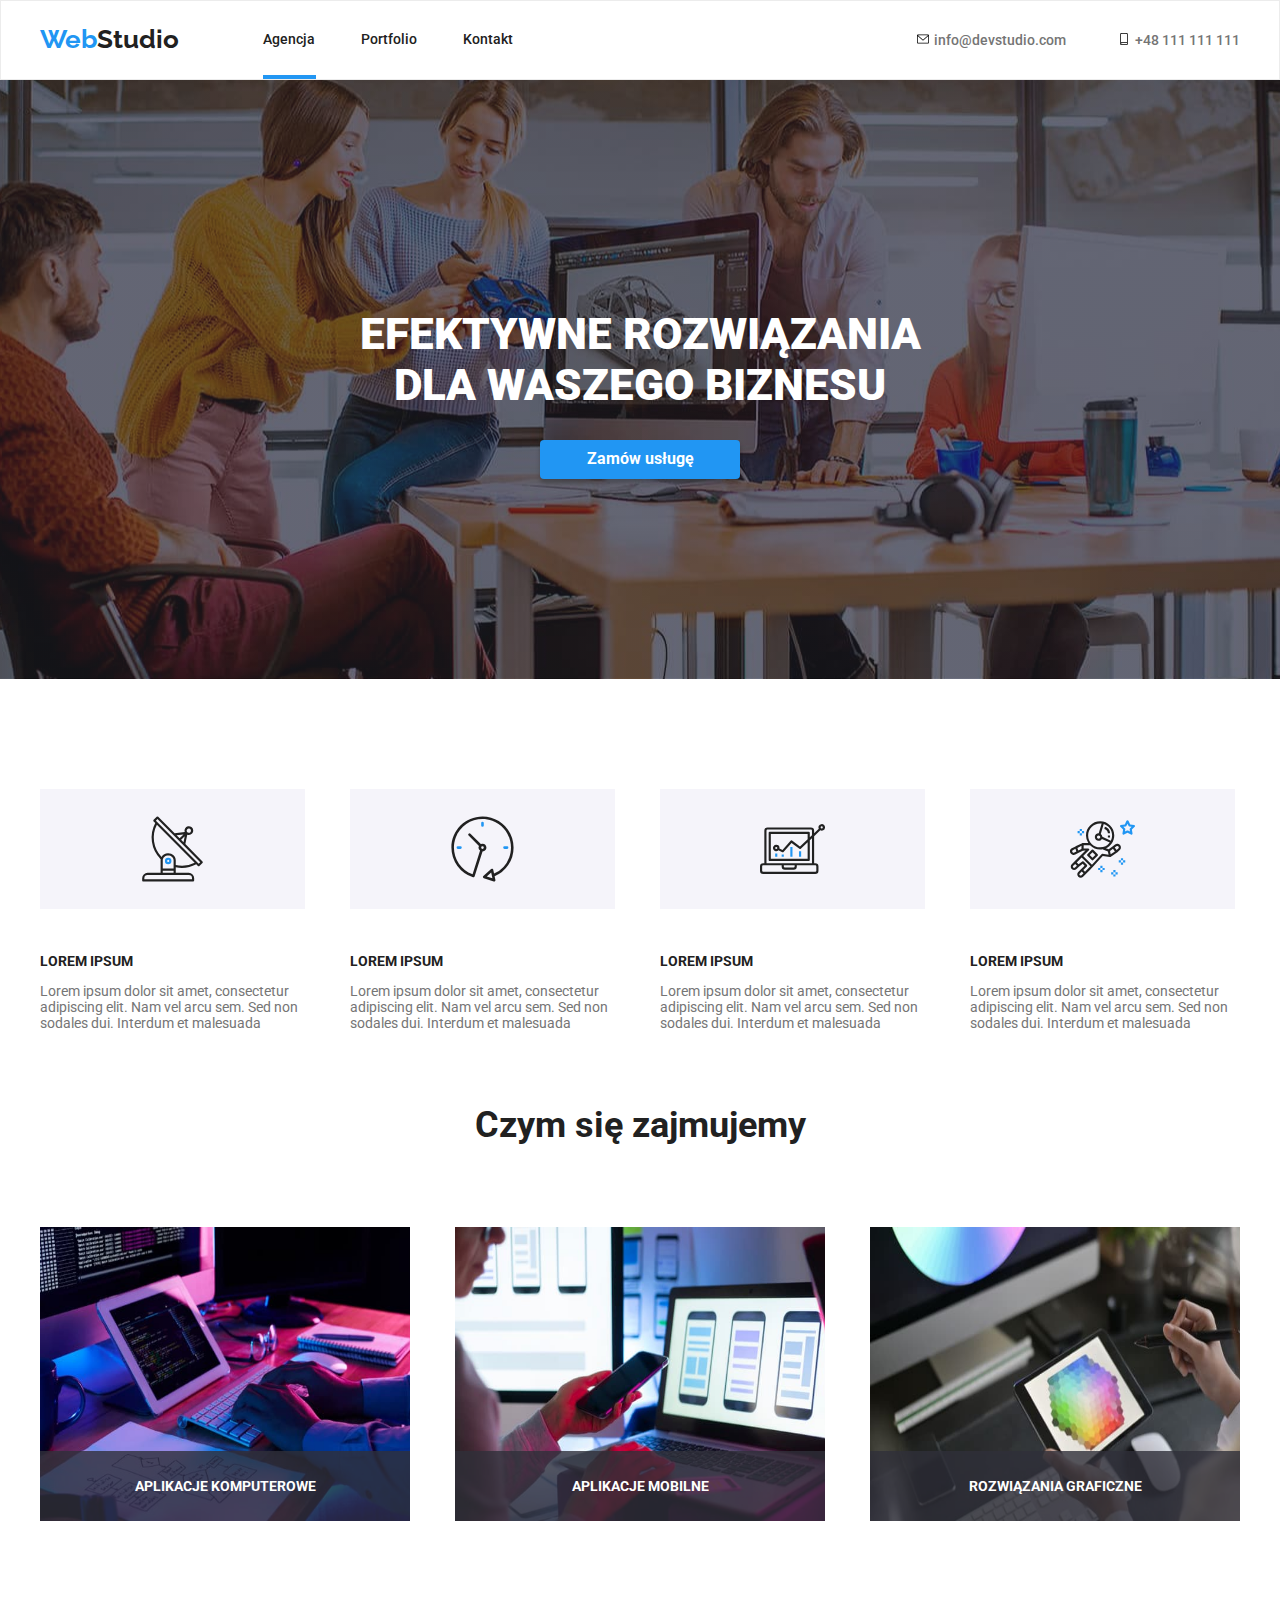
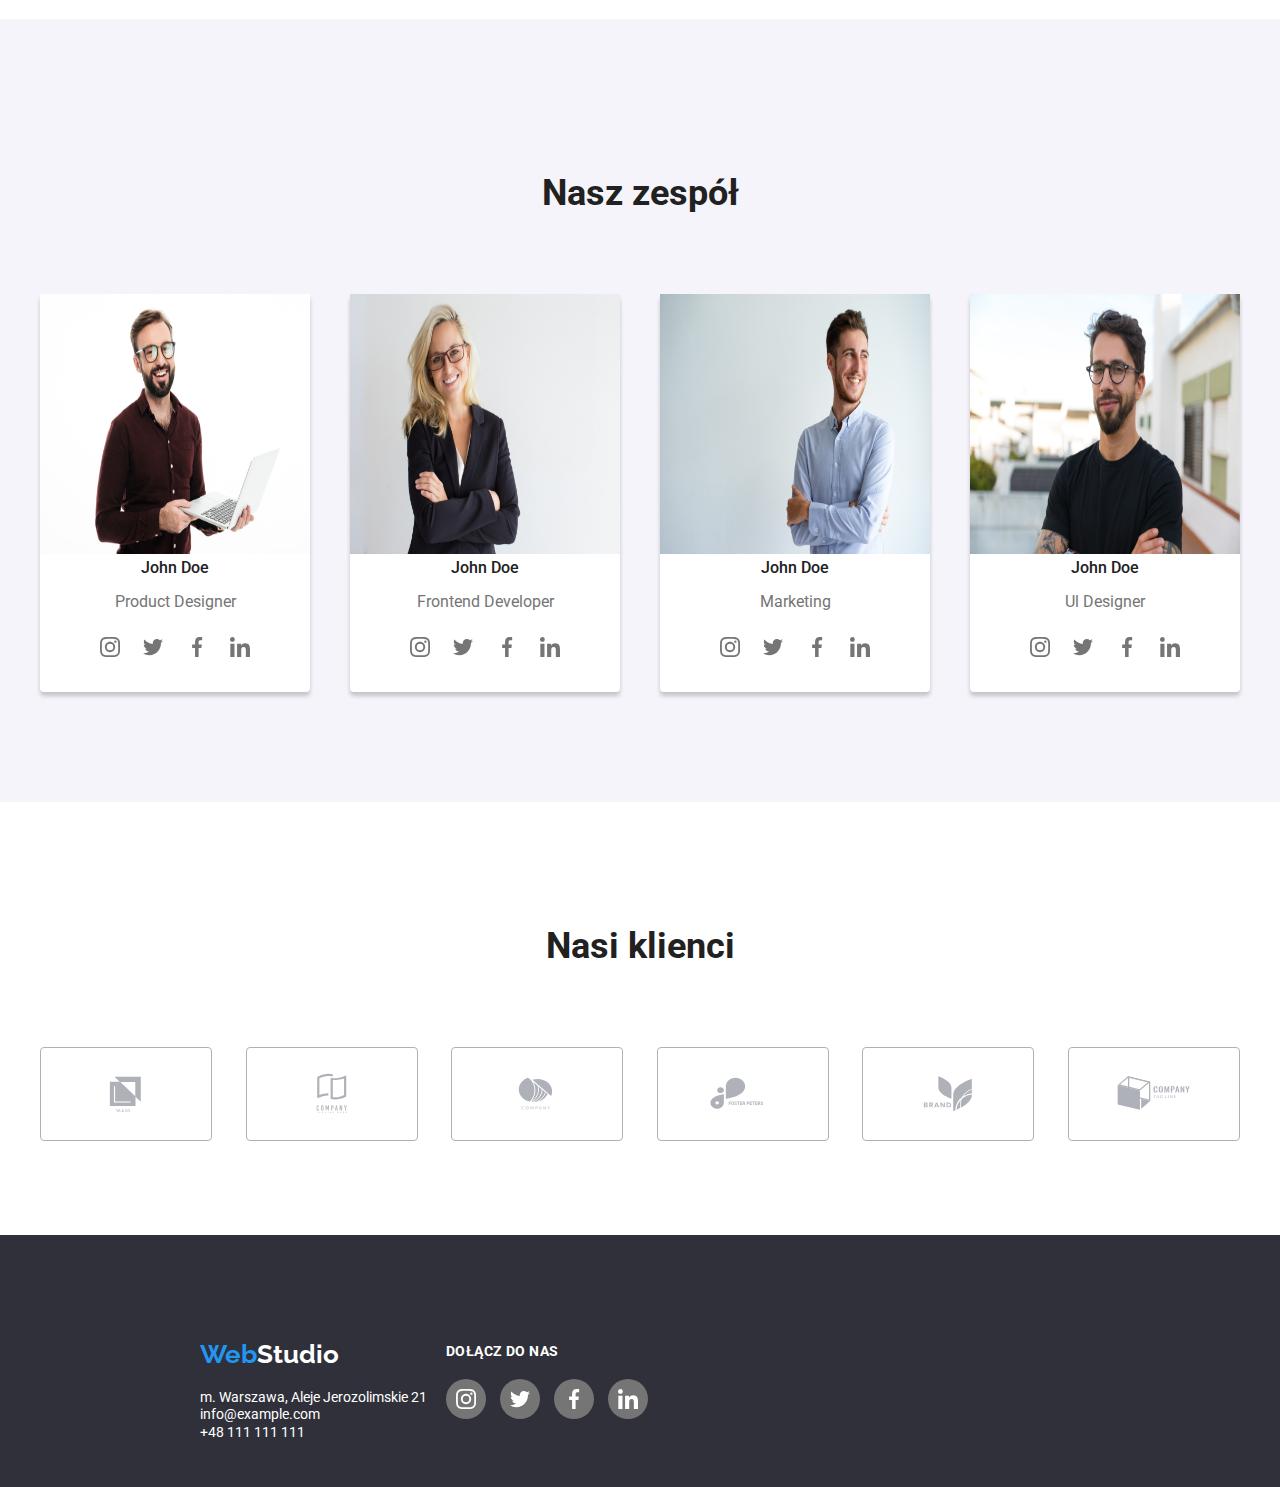
==== index.html @ 857ccab1 "add files" ====
<!DOCTYPE html>
<html lang="pl">
    <head>
        <meta charset="UTF-8" />
        <meta http-equiv="X-UA-Compatible" content="IE=edge" />
        <meta name="viewport" content="width=device-width, initial-scale=1.0" />
        <title>WebStudio</title>
        <link rel="preconnect" href="https://fonts.googleapis.com" />
        <link rel="preconnect" href="https://fonts.gstatic.com" crossorigin />
        <link
            href="https://fonts.googleapis.com/css2?family=Raleway:wght@700&family=Roboto:wght@400;500;700;900&display=swap"
            rel="stylesheet"
        />
        <link rel="stylesheet" href="./css/norm.css" />
        <link rel="stylesheet" href="./css/styles.css" />
    </head>
    <body>
        <header class="bottom-line">
            <div class="flex-container container">
                <a class="logo-dark" href="#"
                    ><span class="logo-part">Web</span>Studio</a
                >
                <nav>
                    <ul class="flex-nav">
                        <li>
                            <a class="link" href="#">Agencja</a>
                            <div class="underline"></div>
                        </li>
                        <li>
                            <a class="link" href="./portfolio.html"
                                >Portfolio</a
                            >
                        </li>
                        <li><a class="link" href="#">Kontakt</a></li>
                    </ul>
                </nav>

                <div class="flex-adress">
                    <a class="link link-color" href="mailto:info@devstudio.com"
                        ><svg
                            class="icons-link"
                            xmlns="http://www.w3.org/2000/svg"
                            width="16"
                            height="12"
                        >
                            <use href="./images/icons.svg#icon-envelope"></use>
                        </svg>
                        info@devstudio.com
                    </a>

                    <a class="link link-color" href="callto:+48111111111">
                        <svg
                            class="icons-link"
                            xmlns="http://www.w3.org/2000/svg"
                            width="16"
                            height="12"
                        >
                            <use
                                href="./images/icons.svg#icon-smartphone"
                            ></use>
                        </svg>
                        +48 111 111 111</a
                    >
                </div>
            </div>
        </header>
        <main>
            <section class="background">
                <div class="container-black">
                    <h1 class="text-content">
                        EFEKTYWNE ROZWIĄZANIA <br />
                        DLA WASZEGO BIZNESU
                    </h1>
                    <button class="order-service" type="button" data-modal-open>
                        Zamów usługę
                    </button>
                </div>
            </section>
            <section>
                <div class="container">
                    <ul class="card-set">
                        <li class="item">
                            <svg
                                class="icons-color"
                                xmlns="http://www.w3.org/2000/svg"
                                width="65"
                                height="120"
                            >
                                <use
                                    href="./images/icons.svg#icon-antenna-1"
                                ></use>
                            </svg>
                            <h4 class="title-style">LOREM IPSUM</h4>
                            <p class="text-style">
                                Lorem ipsum dolor sit amet, consectetur
                                adipiscing elit. Nam vel arcu sem. Sed non
                                sodales dui. Interdum et malesuada
                            </p>
                        </li>

                        <li class="item">
                            <svg
                                class="icons-color"
                                xmlns="http://www.w3.org/2000/svg"
                                width="65"
                                height="120"
                            >
                                <use
                                    href="./images/icons.svg#icon-clock-1"
                                ></use>
                            </svg>
                            <h4 class="title-style">LOREM IPSUM</h4>
                            <p class="text-style">
                                Lorem ipsum dolor sit amet, consectetur
                                adipiscing elit. Nam vel arcu sem. Sed non
                                sodales dui. Interdum et malesuada
                            </p>
                        </li>

                        <li class="item">
                            <svg
                                class="icons-color"
                                xmlns="http://www.w3.org/2000/svg"
                                width="65"
                                height="120"
                            >
                                <use
                                    href="./images/icons.svg#icon-diagram-1"
                                ></use>
                            </svg>
                            <h4 class="title-style">LOREM IPSUM</h4>
                            <p class="text-style">
                                Lorem ipsum dolor sit amet, consectetur
                                adipiscing elit. Nam vel arcu sem. Sed non
                                sodales dui. Interdum et malesuada
                            </p>
                        </li>

                        <li class="item">
                            <svg
                                class="icons-color"
                                xmlns="http://www.w3.org/2000/svg"
                                width="65"
                                height="120"
                            >
                                <use
                                    href="./images/icons.svg#icon-astronaut-1"
                                ></use>
                            </svg>
                            <h4 class="title-style">LOREM IPSUM</h4>
                            <p class="text-style">
                                Lorem ipsum dolor sit amet, consectetur
                                adipiscing elit. Nam vel arcu sem. Sed non
                                sodales dui. Interdum et malesuada
                            </p>
                        </li>
                    </ul>

                    <h2 class="specialty">Czym się zajmujemy</h2>

                    <ul class="specialty-pics">
                        <li class="picture">
                            <img
                                src="./images/photo1.jpg"
                                alt="Męskie dłonie piszące na klawiaturze"
                                width="370"
                                height="294"
                            />

                            <p class="label">APLIKACJE KOMPUTEROWE</p>
                        </li>
                        <li>
                            <div class="picture">
                                <img
                                    src="./images/photo2.jpg"
                                    alt="Kobieta z telefonem komórkowym w dłoni, siedząca przy komputerze"
                                    width="370"
                                    height="294"
                                />
                                <p class="label">APLIKACJE MOBILNE</p>
                            </div>
                        </li>

                        <li>
                            <div class="picture">
                                <img
                                    src="./images/photo3.jpg"
                                    alt="Tablet z paletą barw trzymany w dłoniach"
                                    width="370"
                                    height="294"
                                />
                                <p class="label">ROZWIĄZANIA GRAFICZNE</p>
                            </div>
                        </li>
                    </ul>
                </div>
            </section>
            <section class="grey">
                <h2 class="specialty">Nasz zespół</h2>
                <div class="container">
                    <ul class="card-set">
                        <li class="item frame">
                            <img
                                src="./images/person1.jpg"
                                alt="Brunet z brodą w okulrach, w bordowej koszuli i laptopem w rękach"
                                width="270"
                                height="260"
                            />

                            <h4 class="name">John Doe</h4>
                            <p class="position">Product Designer</p>
                            <div>
                                <ul class="flex-team">
                                    <li class="social-logos">
                                        <svg
                                            class="logos-design"
                                            xmlns="http://www.w3.org/2000/svg"
                                            viewBox="0 0 50 100"
                                        >
                                            <use
                                                href="./images/icons.svg#icon-insta"
                                            ></use>
                                        </svg>
                                    </li>
                                    <li>
                                        <svg
                                            class="logos-design"
                                            xmlns="http://www.w3.org/2000/svg"
                                            viewBox="0 0 50 100"
                                        >
                                            <use
                                                href="./images/icons.svg#icon-twitt"
                                            ></use>
                                        </svg>
                                    </li>
                                    <li>
                                        <svg
                                            class="logos-design"
                                            xmlns="http://www.w3.org/2000/svg"
                                            viewBox="0 0 50 100"
                                        >
                                            <use
                                                href="./images/icons.svg#icon-face"
                                            ></use>
                                        </svg>
                                    </li>
                                    <li>
                                        <svg
                                            class="logos-design"
                                            xmlns="http://www.w3.org/2000/svg"
                                            viewBox="0 0 50 100"
                                        >
                                            <use
                                                href="./images/icons.svg#icon-linkedin"
                                            ></use>
                                        </svg>
                                    </li>
                                </ul>
                            </div>
                        </li>

                        <li class="item frame">
                            <img
                                src="./images/person2.jpg"
                                alt="Uśmiechnięta blondynka w okularach, w czarnej marynarce"
                                width="270"
                                height="260"
                            />

                            <h4 class="name">John Doe</h4>
                            <p class="position">Frontend Developer</p>
                            <div>
                                <ul class="flex-team">
                                    <li class="social-logos">
                                        <svg
                                            class="logos-design"
                                            xmlns="http://www.w3.org/2000/svg"
                                            viewBox="0 0 50 100"
                                        >
                                            <use
                                                href="./images/icons.svg#icon-insta"
                                            ></use>
                                        </svg>
                                    </li>
                                    <li>
                                        <svg
                                            class="logos-design"
                                            xmlns="http://www.w3.org/2000/svg"
                                            viewBox="0 0 50 100"
                                        >
                                            <use
                                                href="./images/icons.svg#icon-twitt"
                                            ></use>
                                        </svg>
                                    </li>
                                    <li>
                                        <svg
                                            class="logos-design"
                                            xmlns="http://www.w3.org/2000/svg"
                                            viewBox="0 0 50 100"
                                        >
                                            <use
                                                href="./images/icons.svg#icon-face"
                                            ></use>
                                        </svg>
                                    </li>
                                    <li>
                                        <svg
                                            class="logos-design"
                                            xmlns="http://www.w3.org/2000/svg"
                                            viewBox="0 0 50 100"
                                        >
                                            <use
                                                href="./images/icons.svg#icon-linkedin"
                                            ></use>
                                        </svg>
                                    </li>
                                </ul>
                            </div>
                        </li>

                        <li class="item frame">
                            <img
                                src="./images/person3.jpg"
                                alt="Uśmiechnięty mężczyzna w błękitnej koszuli"
                                width="270"
                                height="260"
                            />

                            <h4 class="name">John Doe</h4>
                            <p class="position">Marketing</p>
                            <div>
                                <ul class="flex-team">
                                    <li class="social-logos">
                                        <svg
                                            class="logos-design"
                                            xmlns="http://www.w3.org/2000/svg"
                                            viewBox="0 0 50 100"
                                        >
                                            <use
                                                href="./images/icons.svg#icon-insta"
                                            ></use>
                                        </svg>
                                    </li>
                                    <li>
                                        <svg
                                            class="logos-design"
                                            xmlns="http://www.w3.org/2000/svg"
                                            viewBox="0 0 50 100"
                                        >
                                            <use
                                                href="./images/icons.svg#icon-twitt"
                                            ></use>
                                        </svg>
                                    </li>
                                    <li>
                                        <svg
                                            class="logos-design"
                                            xmlns="http://www.w3.org/2000/svg"
                                            viewBox="0 0 50 100"
                                        >
                                            <use
                                                href="./images/icons.svg#icon-face"
                                            ></use>
                                        </svg>
                                    </li>
                                    <li>
                                        <svg
                                            class="logos-design"
                                            xmlns="http://www.w3.org/2000/svg"
                                            viewBox="0 0 50 100"
                                        >
                                            <use
                                                href="./images/icons.svg#icon-linkedin"
                                            ></use>
                                        </svg>
                                    </li>
                                </ul>
                            </div>
                        </li>

                        <li class="item frame">
                            <img
                                src="./images/person4.jpg"
                                alt="Brunet w okularach z brodą, ubrany w czarny podkoszulek"
                                width="270"
                                height="260"
                            />

                            <h4 class="name">John Doe</h4>
                            <p class="position">Ul Designer</p>
                            <div>
                                <ul class="flex-team">
                                    <li class="social-logos">
                                        <svg
                                            class="logos-design"
                                            xmlns="http://www.w3.org/2000/svg"
                                            viewBox="0 0 50 100"
                                        >
                                            <use
                                                href="./images/icons.svg#icon-insta"
                                            ></use>
                                        </svg>
                                    </li>
                                    <li>
                                        <svg
                                            class="logos-design"
                                            xmlns="http://www.w3.org/2000/svg"
                                            viewBox="0 0 50 100"
                                        >
                                            <use
                                                href="./images/icons.svg#icon-twitt"
                                            ></use>
                                        </svg>
                                    </li>
                                    <li>
                                        <svg
                                            class="logos-design"
                                            xmlns="http://www.w3.org/2000/svg"
                                            viewBox="0 0 50 100"
                                        >
                                            <use
                                                href="./images/icons.svg#icon-face"
                                            ></use>
                                        </svg>
                                    </li>
                                    <li>
                                        <svg
                                            class="logos-design"
                                            xmlns="http://www.w3.org/2000/svg"
                                            viewBox="0 0 50 100"
                                        >
                                            <use
                                                href="./images/icons.svg#icon-linkedin"
                                            ></use>
                                        </svg>
                                    </li>
                                </ul>
                            </div>
                        </li>
                    </ul>
                </div>
            </section>
            <section>
                <h2 class="clients-text">Nasi klienci</h2>
                <ul class="icons-flex">
                    <li class="clients-border">
                        <a href="#" class="clients-link" target="blank"></a>
                        <svg
                            class="icons-design"
                            xmlns="http://www.w3.org/2000/svg"
                            width="106px"
                            height="46px"
                        >
                            <use href="./images/icons.svg#icon-Logo"></use>
                        </svg>
                    </li>
                    <li class="clients-border">
                        <a href="#" class="clients-link" target="blank"></a>
                        <svg
                            class="icons-design"
                            xmlns="http://www.w3.org/2000/svg"
                            width="106px"
                            height="46px"
                        >
                            <use href="./images/icons.svg#icon-Logo2"></use>
                        </svg>
                    </li>
                    <li class="clients-border">
                        <a href="#" class="clients-link" target="blank"></a>
                        <svg
                            class="icons-design"
                            xmlns="http://www.w3.org/2000/svg"
                            width="106px"
                            height="46px"
                        >
                            <use href="./images/icons.svg#icon-Logo3"></use>
                        </svg>
                    </li>
                    <li class="clients-border">
                        <a href="#" class="clients-link" target="blank"></a>
                        <svg
                            class="icons-design"
                            xmlns="http://www.w3.org/2000/svg"
                            width="106px"
                            height="46px"
                        >
                            <use href="./images/icons.svg#icon-Logo4"></use>
                        </svg>
                    </li>
                    <li class="clients-border">
                        <a href="#" class="clients-link" target="blank"></a>
                        <svg
                            class="icons-design"
                            xmlns="http://www.w3.org/2000/svg"
                            width="106px"
                            height="46px"
                        >
                            <use href="./images/icons.svg#icon-Logo5"></use>
                        </svg>
                    </li>
                    <li class="clients-border">
                        <a href="#" class="clients-link" target="blank"></a>
                        <svg
                            class="icons-design"
                            xmlns="http://www.w3.org/2000/svg"
                            width="106px"
                            height="46px"
                        >
                            <use href="./images/icons.svg#icon-Logo6"></use>
                        </svg>
                    </li>
                </ul>
            </section>
        </main>
        <footer>
            <div class="background-bottom footer-container">
                <div>
                    <a class="logo-light" href="#"
                        ><span class="logo-part">Web</span>Studio</a
                    >

                    <div class="address-style">
                        m. Warszawa, Aleje Jerozolimskie 21
                    </div>

                    <a class="link-footer" href="mailto:info@example.com"
                        >info@example.com</a
                    ><br />
                    <span
                        ><a class="link-footer" href="callto:+48111111111"
                            >+48 111 111 111</a
                        ></span
                    >
                </div>

                <div>
                    <h4 class="title-footer">DOŁĄCZ DO NAS</h4>
                    <ul class="ul-footer">
                        <li class="list-footer">
                            <a
                                href="https://www.instagram.com"
                                target="_blank"
                            ></a>
                            <svg
                                class="icon-social-footer"
                                viewBox="0 0 50 100"
                            >
                                <use href="./images/icons.svg#icon-insta"></use>
                            </svg>
                        </li>
                        <li class="list-footer">
                            <a
                                href="https://www.twitter.com"
                                target="_blank"
                            ></a>
                            <svg
                                class="icon-social-footer"
                                viewBox="0 0 50 100"
                            >
                                <use href="./images/icons.svg#icon-twitt"></use>
                            </svg>
                        </li>
                        <li class="list-footer">
                            <a
                                href="https://www.facebook.com"
                                target="_blank"
                            ></a>
                            <svg
                                class="icon-social-footer"
                                viewBox="0 0 50 100"
                            >
                                <use href="./images/icons.svg#icon-face"></use>
                            </svg>
                        </li>
                        <li class="list-footer">
                            <a
                                href="https://www.linkedin.com"
                                target="_blank"
                            ></a>
                            <svg
                                class="icon-social-footer"
                                viewBox="0 0 50 100"
                            >
                                <use
                                    href="./images/icons.svg#icon-linkedin"
                                ></use>
                            </svg>
                        </li>
                    </ul>
                </div>
            </div>
        </footer>
        <div class="backdrop is-hidden" data-modal>
            <div class="modal">
                <button type="button" class="close-btn" data-modal-close>
                    X
                </button>
            </div>
        </div>
        <script src="./js/modal.js"></script>
    </body>
</html>
---- css/norm.css ----
/*! normalize.css v8.0.1 | MIT License | github.com/necolas/normalize.css */

/* Document
   ========================================================================== */

/**
 * 1. Correct the line height in all browsers.
 * 2. Prevent adjustments of font size after orientation changes in iOS.
 */

html {
    line-height: 1.15; /* 1 */
    -webkit-text-size-adjust: 100%; /* 2 */
}

/* Sections
   ========================================================================== */

/**
 * Remove the margin in all browsers.
 */

body {
    margin: 0;
}

/**
 * Render the `main` element consistently in IE.
 */

main {
    display: block;
}

/**
 * Correct the font size and margin on `h1` elements within `section` and
 * `article` contexts in Chrome, Firefox, and Safari.
 */

h1 {
    font-size: 2em;
    margin: 0.67em 0;
}

/* Grouping content
   ========================================================================== */

/**
 * 1. Add the correct box sizing in Firefox.
 * 2. Show the overflow in Edge and IE.
 */

hr {
    box-sizing: content-box; /* 1 */
    height: 0; /* 1 */
    overflow: visible; /* 2 */
}

/**
 * 1. Correct the inheritance and scaling of font size in all browsers.
 * 2. Correct the odd `em` font sizing in all browsers.
 */

pre {
    font-family: monospace, monospace; /* 1 */
    font-size: 1em; /* 2 */
}

/* Text-level semantics
   ========================================================================== */

/**
 * Remove the gray background on active links in IE 10.
 */

a {
    background-color: transparent;
}

/**
 * 1. Remove the bottom border in Chrome 57-
 * 2. Add the correct text decoration in Chrome, Edge, IE, Opera, and Safari.
 */

abbr[title] {
    border-bottom: none; /* 1 */
    text-decoration: underline; /* 2 */
    text-decoration: underline dotted; /* 2 */
}

/**
 * Add the correct font weight in Chrome, Edge, and Safari.
 */

b,
strong {
    font-weight: bolder;
}

/**
 * 1. Correct the inheritance and scaling of font size in all browsers.
 * 2. Correct the odd `em` font sizing in all browsers.
 */

code,
kbd,
samp {
    font-family: monospace, monospace; /* 1 */
    font-size: 1em; /* 2 */
}

/**
 * Add the correct font size in all browsers.
 */

small {
    font-size: 80%;
}

/**
 * Prevent `sub` and `sup` elements from affecting the line height in
 * all browsers.
 */

sub,
sup {
    font-size: 75%;
    line-height: 0;
    position: relative;
    vertical-align: baseline;
}

sub {
    bottom: -0.25em;
}

sup {
    top: -0.5em;
}

/* Embedded content
   ========================================================================== */

/**
 * Remove the border on images inside links in IE 10.
 */

img {
    border-style: none;
}

/* Forms
   ========================================================================== */

/**
 * 1. Change the font styles in all browsers.
 * 2. Remove the margin in Firefox and Safari.
 */

button,
input,
optgroup,
select,
textarea {
    font-family: inherit; /* 1 */
    font-size: 100%; /* 1 */
    line-height: 1.15; /* 1 */
    margin: 0; /* 2 */
}

/**
 * Show the overflow in IE.
 * 1. Show the overflow in Edge.
 */

button,
input {
    /* 1 */
    overflow: visible;
}

/**
 * Remove the inheritance of text transform in Edge, Firefox, and IE.
 * 1. Remove the inheritance of text transform in Firefox.
 */

button,
select {
    /* 1 */
    text-transform: none;
}

/**
 * Correct the inability to style clickable types in iOS and Safari.
 */

button,
[type="button"],
[type="reset"],
[type="submit"] {
    -webkit-appearance: button;
}

/**
 * Remove the inner border and padding in Firefox.
 */

button::-moz-focus-inner,
[type="button"]::-moz-focus-inner,
[type="reset"]::-moz-focus-inner,
[type="submit"]::-moz-focus-inner {
    border-style: none;
    padding: 0;
}

/**
 * Restore the focus styles unset by the previous rule.
 */

button:-moz-focusring,
[type="button"]:-moz-focusring,
[type="reset"]:-moz-focusring,
[type="submit"]:-moz-focusring {
    outline: 1px dotted ButtonText;
}

/**
 * Correct the padding in Firefox.
 */

fieldset {
    padding: 0.35em 0.75em 0.625em;
}

/**
 * 1. Correct the text wrapping in Edge and IE.
 * 2. Correct the color inheritance from `fieldset` elements in IE.
 * 3. Remove the padding so developers are not caught out when they zero out
 *    `fieldset` elements in all browsers.
 */

legend {
    box-sizing: border-box; /* 1 */
    color: inherit; /* 2 */
    display: table; /* 1 */
    max-width: 100%; /* 1 */
    padding: 0; /* 3 */
    white-space: normal; /* 1 */
}

/**
 * Add the correct vertical alignment in Chrome, Firefox, and Opera.
 */

progress {
    vertical-align: baseline;
}

/**
 * Remove the default vertical scrollbar in IE 10+.
 */

textarea {
    overflow: auto;
}

/**
 * 1. Add the correct box sizing in IE 10.
 * 2. Remove the padding in IE 10.
 */

[type="checkbox"],
[type="radio"] {
    box-sizing: border-box; /* 1 */
    padding: 0; /* 2 */
}

/**
 * Correct the cursor style of increment and decrement buttons in Chrome.
 */

[type="number"]::-webkit-inner-spin-button,
[type="number"]::-webkit-outer-spin-button {
    height: auto;
}

/**
 * 1. Correct the odd appearance in Chrome and Safari.
 * 2. Correct the outline style in Safari.
 */

[type="search"] {
    -webkit-appearance: textfield; /* 1 */
    outline-offset: -2px; /* 2 */
}

/**
 * Remove the inner padding in Chrome and Safari on macOS.
 */

[type="search"]::-webkit-search-decoration {
    -webkit-appearance: none;
}

/**
 * 1. Correct the inability to style clickable types in iOS and Safari.
 * 2. Change font properties to `inherit` in Safari.
 */

::-webkit-file-upload-button {
    -webkit-appearance: button; /* 1 */
    font: inherit; /* 2 */
}

/* Interactive
   ========================================================================== */

/*
 * Add the correct display in Edge, IE 10+, and Firefox.
 */

details {
    display: block;
}

/*
 * Add the correct display in all browsers.
 */

summary {
    display: list-item;
}

/* Misc
   ========================================================================== */

/**
 * Add the correct display in IE 10+.
 */

template {
    display: none;
}

/**
 * Add the correct display in IE 10.
 */

[hidden] {
    display: none;
}
---- css/styles.css ----
:root {
    --brand-color: #2196f3;
    --snow: white;
    --almost-black: #212121;
    --mouse: #757575;
    --almost-white: #f5f4fa;
    --dark-grey: #2f303a;
    --light: #ececec;
    --black: #000000;
    --icons-grey: #afb1b8;
}
body {
    font-family: "Roboto", sans-serif;
    color: var(--almost-black);
    margin: 0 auto;
}
ul {
    list-style-type: none;
    padding: 0;
}
h4 {
    margin: 0 auto;
}

section {
    padding-block: 94px;
}

.logo-dark {
    font-family: raleway;
    color: var(--almost-black);
    text-decoration: none;
    font-size: 26px;
    font-weight: 700;
    line-height: 1, 2;
    letter-spacing: 3%;
    vertical-align: top;
    text-align: left;
}
.logo-light {
    font-family: raleway;
    color: var(--snow);
    text-decoration: none;
    font-size: 26px;
    font-weight: 700;
    line-height: 1, 2;
    letter-spacing: 3%;
    vertical-align: top;
    text-align: left;
    padding-left: 200px;
}
.logo-part {
    color: var(--brand-color);
}
.link {
    color: var(--almost-black);
    text-decoration: none;
    font-size: 14px;
    font-weight: 500;
    line-height: 1, 2;
    letter-spacing: 2%;
    vertical-align: top;
    text-align: left;
}
.link:hover,
.link:focus,
.link:active {
    color: var(--brand-color);
    transition-duration: 250ms;
    transition-timing-function: cubic-bezier(0.4, 0, 0.2, 1);
}
.background {
    background-color: var(--dark-grey);
    padding: 200px 252px 200px 252px;
    background-image: linear-gradient(
            rgba(47, 48, 58, 0.4),
            rgba(47, 48, 58, 0.4)
        ),
        url(../images/office.jpg);
    background-position: center;
    background-repeat: no-repeat;
}
.background-bottom {
    background-color: var(--dark-grey);
    margin: 0 auto;
    height: 192px;
    padding-top: 60px;
}
.container-black {
    margin: 0 auto;
    display: flex;
    flex-direction: column;
    justify-content: center;
    align-items: center;
}
.text-content {
    color: var(--snow);
    font-size: 44px;
    font-weight: 900;
    line-height: 1, 4;
    letter-spacing: 6%;
    vertical-align: top;
    text-align: center;
}
.order-service {
    background-color: var(--brand-color);
    border: var(--brand-color);
    border-radius: 4px;
    box-shadow: 0px 4px 4px rgba(0, 0, 0, 0.25);
    color: var(--snow);
    cursor: pointer;
    width: 200px;
    font-size: 16px;
    font-weight: 700;
    line-height: 1, 9;
    letter-spacing: 6%;
    vertical-align: top;
    text-align: center;
    padding: 10px 41px 10px 42px;
}
.title-style {
    font-size: 14px;
    font-weight: 700px;
    line-height: 1, 1;
    letter-spacing: 3%;
    vertical-align: top;
    text-align: left;
    margin-top: 40px;
}
.text-style {
    color: var(--mouse);
    font-size: 14px;
    line-height: 1, 7;
    letter-spacing: 3%;
    vertical-align: top;
    text-align: left;
}
.specialty {
    font-size: 36px;
    font-weight: 700;
    line-height: 1, 2;
    letter-spacing: 3%;
    vertical-align: top;
    text-align: center;
    padding-bottom: 50px;
    margin-top: 60px;
}
.clients-text {
    font-size: 36px;
    font-weight: 700;
    line-height: 1, 2;
    letter-spacing: 3%;
    vertical-align: top;
    text-align: center;
    padding-bottom: 50px;
}
.grey {
    background-color: var(--almost-white);
    margin: 0 auto;
}
.name {
    font-size: 16px;
    font-weight: 500;
    line-height: 1, 2;
    letter-spacing: 3%;
    vertical-align: top;
    text-align: center;
}
.position {
    color: var(--mouse);
    font-size: 16px;
    line-height: 1, 2;
    letter-spacing: 3%;
    vertical-align: top;
    text-align: center;
}
.address-style {
    color: var(--snow);
    text-decoration: none;
    font-size: 14px;
    line-height: 1, 7;
    letter-spacing: 3%;
    vertical-align: top;
    text-align: left;
    padding-top: 20px;
    width: 246px;
    padding-left: 200px;
}
.link-footer {
    color: var(--snow);
    text-decoration: none;
    font-size: 14px;
    line-height: 1, 7;
    letter-spacing: 3%;
    vertical-align: top;
    text-align: left;
    padding-left: 200px;
}
.link-footer:hover,
.link-footer:focus,
.link-footer:active {
    color: var(--brand-color);
    transition-duration: 250ms;
    transition-timing-function: cubic-bezier(0.4, 0, 0.2, 1);
}

.button-design {
    border: var(--almost-white);
    cursor: pointer;
    width: 114px;
    height: 38px;
    text-decoration: none;
    font-weight: 500;
    font-size: 16px;
    line-height: 1, 6;
    letter-spacing: 3%;
    vertical-align: top;
    text-align: center;
    border-radius: 4px;
}
.button-design:hover,
.button-design:focus,
.button-design:active {
    color: var(--snow);
    background-color: var(--brand-color);
    box-shadow: 1px 2px 2px 1px rgba(0, 0, 0, 0.12);
    transition-duration: 250ms;
    transition-timing-function: cubic-bezier(0.4, 0, 0.2, 1);
}
.shadows:hover {
    cursor: pointer;
    border-radius: 4px;
    box-shadow: 1px 4px 6px 0px rgba(0, 0, 0, 16%);
    transition-duration: 250ms;
    transition-timing-function: cubic-bezier(0.4, 0, 0.2, 1);
}
.project-name {
    font-size: 18px;
    font-weight: 700;
    line-height: 2;
    letter-spacing: 6%;
    vertical-align: top;
    text-align: left;
}
.project-type {
    color: var(--mouse);
    font-size: 16px;
    line-height: 1, 9;
    letter-spacing: 3%;
    vertical-align: top;
    text-align: left;
}
.flex-container {
    display: flex;
    justify-content: space-between;
    align-items: center;
    height: 78px;
}
.footer-container {
    display: flex;
    justify-content: flex-start;
    align-items: center;
}
.icons-color {
    background-color: var(--almost-white);
    padding-inline: 100px;
}
.icons-design {
    fill: var(--icons-grey);
}
.icons-design:hover {
    fill: var(--brand-color);
    transition-duration: 250ms;
    transition-timing-function: cubic-bezier(0.4, 0, 0.2, 1);
}
a:hover,
a:focus {
    fill: var(--brand-color);
    transition-duration: 250ms;
    transition-timing-function: cubic-bezier(0.4, 0, 0.2, 1);
}

.clients-border {
    list-style: none;
    border: 1px solid var(--icons-grey);
    border-radius: 4px;
    cursor: pointer;
    width: 170px;
    height: 92px;
    display: flex;
    justify-content: center;
    align-items: center;
}
.clients-border:hover {
    list-style: none;
    border: 1px solid var(--brand-color);
    border-radius: 4px;
    transition-duration: 250ms;
    transition-timing-function: cubic-bezier(0.4, 0, 0.2, 1);
}
.icons-flex {
    display: flex;
    justify-content: space-between;
    align-items: center;
    width: 1200px;
    margin: 0 auto;
}
.bottom-line {
    border: var(--light) solid 1px;
}
.flex-nav {
    display: flex;
    align-items: center;
    justify-content: space-between;
    gap: 46px;
    max-width: 245px;
    margin-left: 47px;
    margin-right: 371px;
}
.flex-adress {
    display: flex;
    align-items: center;
    justify-content: space-between;
    gap: 50px;
}
.link-color {
    color: var(--mouse);
}
.container {
    width: 1200px;
    margin: 0 auto;
}
.card-set {
    display: flex;
    flex-wrap: nowrap;
    justify-content: space-between;
}
.item {
    background-color: var(--snow);
    justify-content: space-between;
    width: 270px;
}

.specialty-pics {
    display: flex;
    justify-content: space-between;
    flex-wrap: nowrap;
    padding: 0;
}
.specialty-pics:last-child {
    margin: unset;
}

.frame {
    border-radius: 4px;
    box-shadow: 0px 4px 4px rgba(0, 0, 0, 0.2);
    padding: 0;
}
.menu {
    display: flex;
    justify-content: center;
    gap: 8px;
}
.button-item {
    justify-content: space-between;
}
.menu-set {
    display: flex;
    justify-content: space-between;
    align-items: center;
    flex-wrap: wrap;
    gap: 30px;
}
.bottom-frame {
    padding-left: 24px;
    border: 1px solid var(--light);
    border-top: none;
}

.flex-team {
    display: flex;
    justify-content: space-between;
    align-items: center;
    margin-inline: 50px;
}
.social-logos {
    color: var(--icons-grey);
    fill: currentColor;
}
.logos-design {
    fill: var(--mouse);
    width: 40px;
    height: 40px;
    margin-bottom: 20px;
}
.logos-design:hover {
    border-radius: 50%;
    cursor: pointer;
    background: var(--brand-color);
    fill: var(--snow);
    transition-duration: 250ms;
    transition-timing-function: cubic-bezier(0.4, 0, 0.2, 1);
}
.title-footer {
    font-weight: 700;
    font-size: 14px;
    line-height: 16px;
    letter-spacing: 0.03em;
    color: var(--snow);
}
.ul-footer {
    margin-top: 20px;
    display: flex;
    align-items: center;
    justify-content: flex-start;
}
.list-footer {
    margin-right: 10px;
    width: 44px;
    height: 44px;
}
.icon-social-footer {
    background: var(--mouse);
    border-radius: 50%;
    fill: var(--snow);
    width: 40px;
    height: 40px;
}
.icon-social-footer:hover {
    background: var(--brand-color);
    border-radius: 50%;
    cursor: pointer;
    fill: var(--snow);
    transition-duration: 250ms;
    transition-timing-function: cubic-bezier(0.4, 0, 0.2, 1);
}
.underline {
    position: relative;
    top: 17px;
    border-radius: 2px;
    background: var(--brand-color);
}
.underline::after {
    content: "";
    position: absolute;
    left: 0;
    top: 9px;
    width: 53px;
    height: 4px;
    display: block;
    background-color: var(--brand-color);
}
.box {
    position: relative;
    margin: 0 auto;
    overflow: hidden;
}
.overlay {
    position: absolute;
    top: 0;
    left: 0;
    width: 100%;
    height: 100%;
    background-color: var(--brand-color);
    transform: translateY(100%);
    transition-duration: 250ms;
    transition-timing-function: cubic-bezier(0.4, 0, 0.2, 1);
}
.box:hover .overlay {
    transform: translateY(0);
}
.overlay p {
    color: var(--snow);
    padding: 49px 45px 49px 24px;
    margin: 0 auto;
    font-size: 18px;
    line-height: 133%;
    text-align: left;
    vertical-align: top;
    letter-spacing: 3%;
}
.picture {
    position: relative;
    overflow: hidden;
    list-style-type: none;
}
.picture > .label {
    position: absolute;
    width: 100%;
    height: 70px;
    bottom: -10px;
    background-color: rgba(47, 48, 58, 80%);
    font-size: 14px;
    font-weight: 700;
    text-align: center;
    color: var(--snow);
    display: flex;
    align-items: center;
    justify-content: center;
}
.backdrop {
    position: fixed;
    display: flex;
    top: 0;
    left: 0;
    width: 100%;
    height: 100%;
    background-color: rgba(0, 0, 0, 0.2);
    cursor: not-allowed;
    visibility: visible;
    opacity: 1;
    transform: scale(1);
    transition-duration: 250ms;
    transition-timing-function: cubic-bezier(0.4, 0, 0.2, 1);
}
.is-hidden {
    opacity: 0;
    visibility: hidden;
    pointer-events: none;
    transform: scale(0);
}
.modal {
    position: relative;
    width: 528px;
    height: 581px;
    background-color: var(--snow);
    box-shadow: 0px 1px 3px rgba(0, 0, 0, 0.12), 0px 1px 1px rgba(0, 0, 0, 0.14),
        0px 2px 1px rgba(0, 0, 0, 0.2);
    border-radius: 4px;
    margin: auto;
    cursor: auto;
}
.close-btn {
    position: absolute;
    cursor: pointer;
    top: 8px;
    right: 8px;
    width: 30px;
    height: 30px;
    border-radius: 50%;
    border: 1px solid rgba(0, 0, 0, 0.1);
    background-color: var(--snow);
}
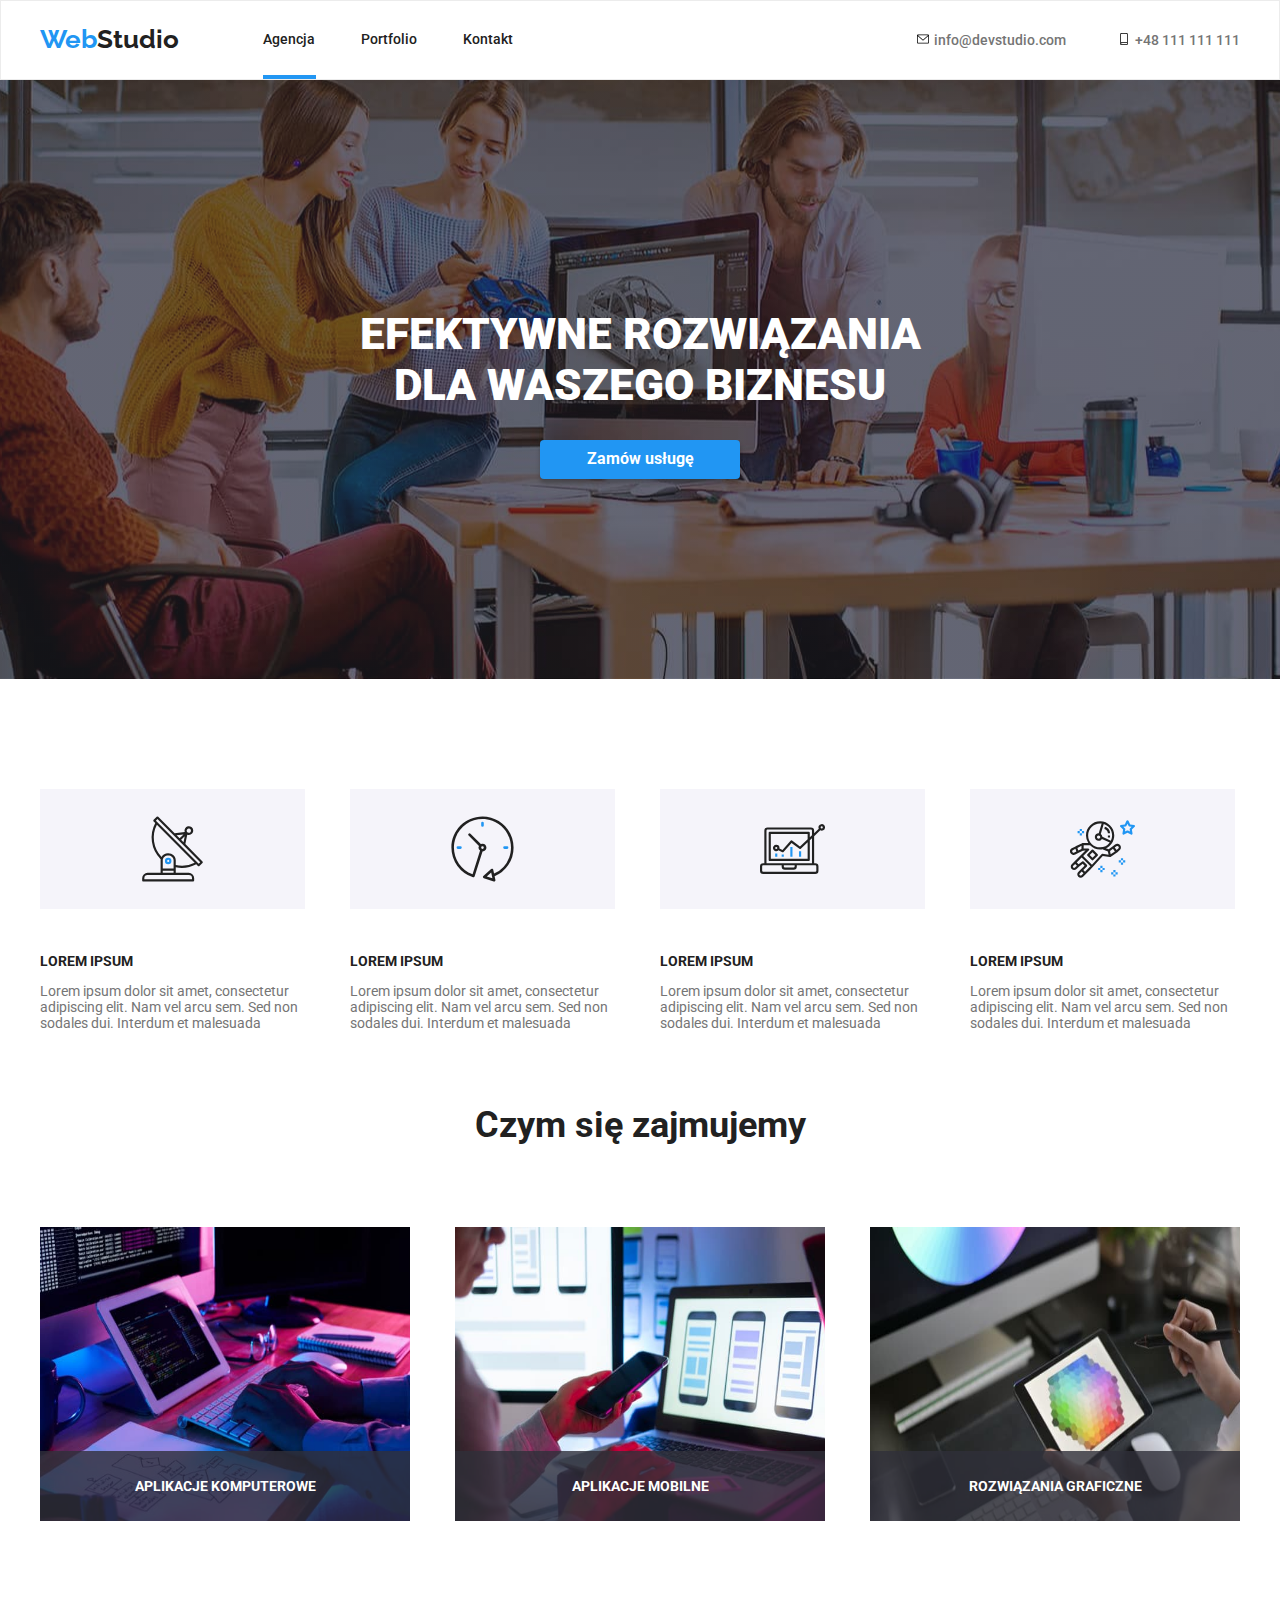
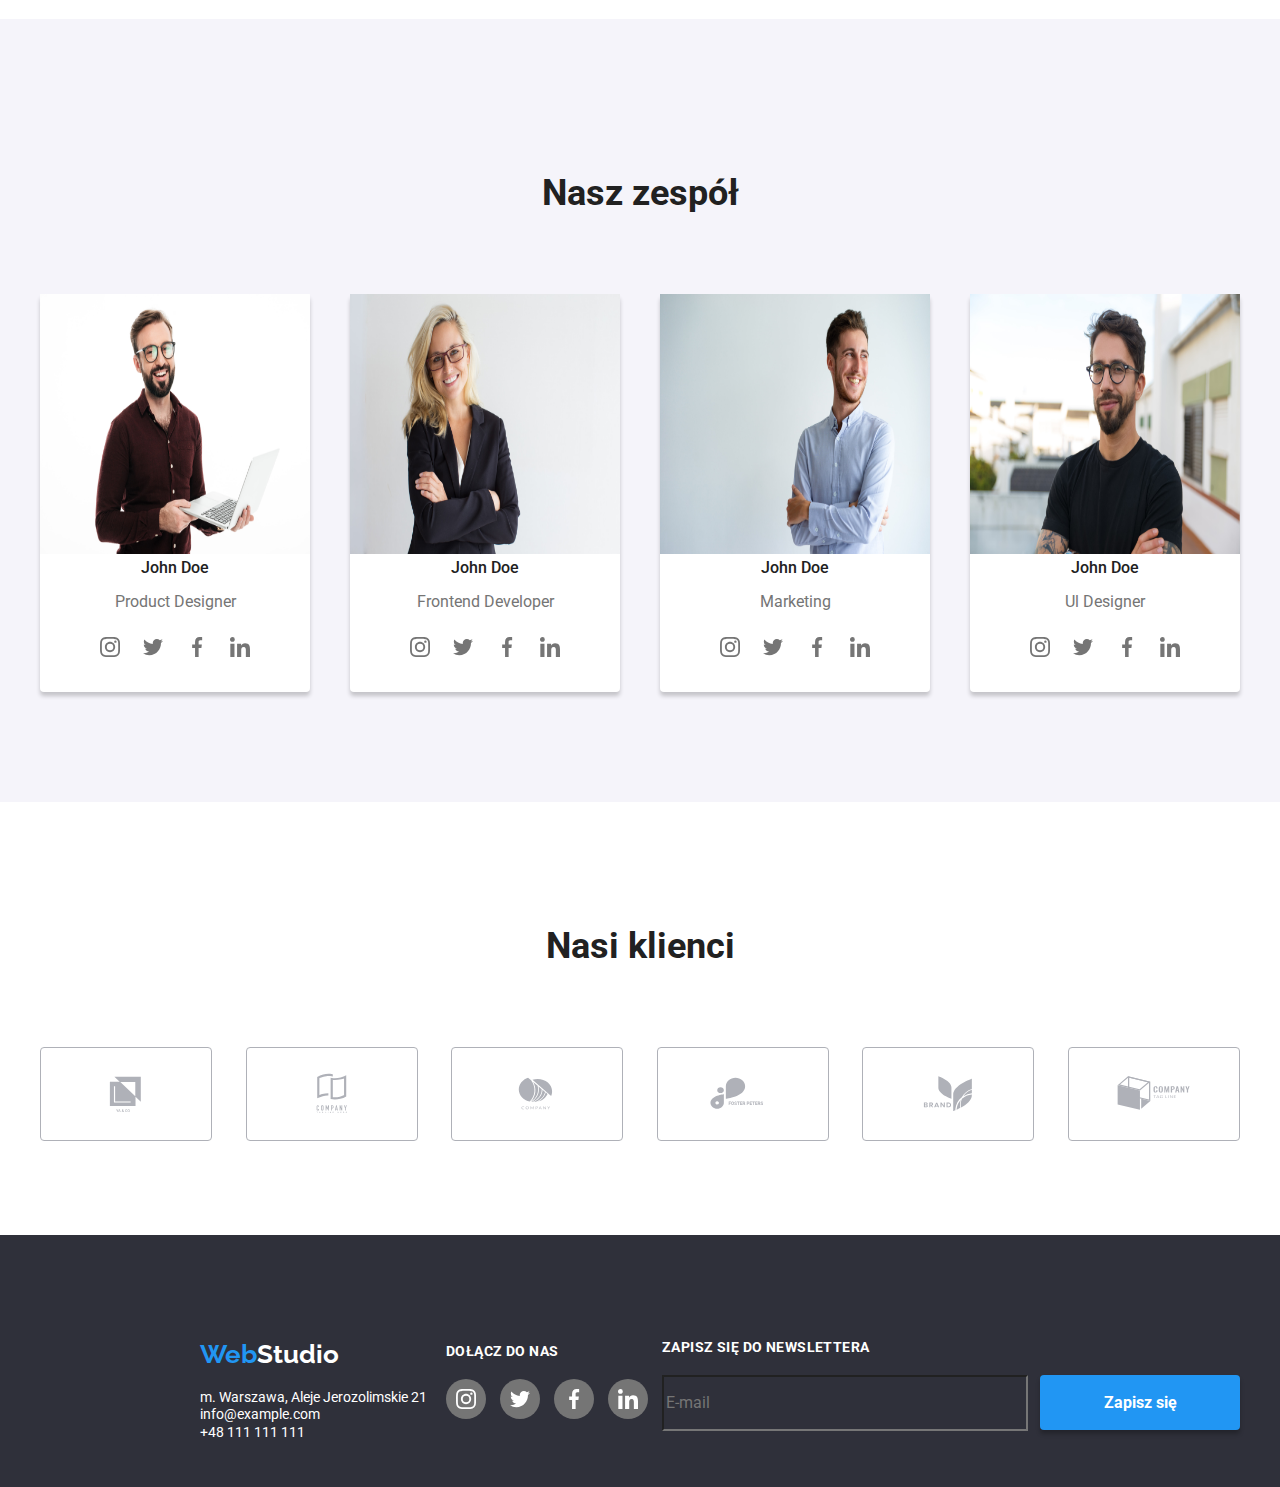
==== commit 7552b31e: "footer part1" ====
--- a/index.html
+++ b/index.html
@@ -514,80 +514,105 @@
             </section>
         </main>
         <footer>
-            <div class="background-bottom footer-container">
-                <div>
-                    <a class="logo-light" href="#"
-                        ><span class="logo-part">Web</span>Studio</a
-                    >
-
-                    <div class="address-style">
-                        m. Warszawa, Aleje Jerozolimskie 21
+            <div class="footer-flex">
+                <div class="background-bottom footer-container">
+                    <div>
+                        <a class="logo-light" href="#"
+                            ><span class="logo-part">Web</span>Studio</a
+                        >
+
+                        <div class="address-style">
+                            m. Warszawa, Aleje Jerozolimskie 21
+                        </div>
+
+                        <a class="link-footer" href="mailto:info@example.com"
+                            >info@example.com</a
+                        ><br />
+                        <span
+                            ><a class="link-footer" href="callto:+48111111111"
+                                >+48 111 111 111</a
+                            ></span
+                        >
                     </div>
 
-                    <a class="link-footer" href="mailto:info@example.com"
-                        >info@example.com</a
-                    ><br />
-                    <span
-                        ><a class="link-footer" href="callto:+48111111111"
-                            >+48 111 111 111</a
-                        ></span
-                    >
-                </div>
-
-                <div>
-                    <h4 class="title-footer">DOŁĄCZ DO NAS</h4>
-                    <ul class="ul-footer">
-                        <li class="list-footer">
-                            <a
-                                href="https://www.instagram.com"
-                                target="_blank"
-                            ></a>
-                            <svg
-                                class="icon-social-footer"
-                                viewBox="0 0 50 100"
-                            >
-                                <use href="./images/icons.svg#icon-insta"></use>
-                            </svg>
-                        </li>
-                        <li class="list-footer">
-                            <a
-                                href="https://www.twitter.com"
-                                target="_blank"
-                            ></a>
-                            <svg
-                                class="icon-social-footer"
-                                viewBox="0 0 50 100"
-                            >
-                                <use href="./images/icons.svg#icon-twitt"></use>
-                            </svg>
-                        </li>
-                        <li class="list-footer">
-                            <a
-                                href="https://www.facebook.com"
-                                target="_blank"
-                            ></a>
-                            <svg
-                                class="icon-social-footer"
-                                viewBox="0 0 50 100"
-                            >
-                                <use href="./images/icons.svg#icon-face"></use>
-                            </svg>
-                        </li>
-                        <li class="list-footer">
-                            <a
-                                href="https://www.linkedin.com"
-                                target="_blank"
-                            ></a>
-                            <svg
-                                class="icon-social-footer"
-                                viewBox="0 0 50 100"
-                            >
-                                <use
-                                    href="./images/icons.svg#icon-linkedin"
-                                ></use>
-                            </svg>
-                        </li>
-                    </ul>
+                    <div>
+                        <h4 class="title-footer">DOŁĄCZ DO NAS</h4>
+                        <ul class="ul-footer">
+                            <li class="list-footer">
+                                <a
+                                    href="https://www.instagram.com"
+                                    target="_blank"
+                                ></a>
+                                <svg
+                                    class="icon-social-footer"
+                                    viewBox="0 0 50 100"
+                                >
+                                    <use
+                                        href="./images/icons.svg#icon-insta"
+                                    ></use>
+                                </svg>
+                            </li>
+                            <li class="list-footer">
+                                <a
+                                    href="https://www.twitter.com"
+                                    target="_blank"
+                                ></a>
+                                <svg
+                                    class="icon-social-footer"
+                                    viewBox="0 0 50 100"
+                                >
+                                    <use
+                                        href="./images/icons.svg#icon-twitt"
+                                    ></use>
+                                </svg>
+                            </li>
+                            <li class="list-footer">
+                                <a
+                                    href="https://www.facebook.com"
+                                    target="_blank"
+                                ></a>
+                                <svg
+                                    class="icon-social-footer"
+                                    viewBox="0 0 50 100"
+                                >
+                                    <use
+                                        href="./images/icons.svg#icon-face"
+                                    ></use>
+                                </svg>
+                            </li>
+                            <li class="list-footer">
+                                <a
+                                    href="https://www.linkedin.com"
+                                    target="_blank"
+                                ></a>
+                                <svg
+                                    class="icon-social-footer"
+                                    viewBox="0 0 50 100"
+                                >
+                                    <use
+                                        href="./images/icons.svg#icon-linkedin"
+                                    ></use>
+                                </svg>
+                            </li>
+                        </ul>
+                    </div>
+                    <div>
+                        <h4 class="title-footer">ZAPISZ SIĘ DO NEWSLETTERA</h4>
+                        <form class="ul-footer">
+                            <label for="user_email"></label>
+                            <input
+                                class="footer-input"
+                                type="email"
+                                name="email"
+                                id="user_email"
+                                placeholder="E-mail"
+                            />
+
+                            <button class="footer-button" type="submit">
+                                Zapisz się
+                            </button>
+                        </form>
+                    </div>
                 </div>
             </div>
         </footer>
--- a/css/styles.css
+++ b/css/styles.css
@@ -81,7 +81,6 @@
     background-repeat: no-repeat;
 }
 .background-bottom {
-    background-color: var(--dark-grey);
     margin: 0 auto;
     height: 192px;
     padding-top: 60px;
@@ -541,3 +540,34 @@
     border: 1px solid rgba(0, 0, 0, 0.1);
     background-color: var(--snow);
 }
+.footer-input {
+    margin-bottom: 12px;
+    margin-right: 12px;
+    width: 358px;
+    height: 50px;
+    color: var(--snow);
+    background-color: var(--dark-grey);
+}
+.footer-button {
+    background-color: var(--brand-color);
+    border: var(--brand-color);
+    border-radius: 4px;
+    box-shadow: 0px 4px 4px rgba(0, 0, 0, 0.25);
+    color: var(--snow);
+    cursor: pointer;
+    width: 200px;
+    height: 55px;
+    font-size: 16px;
+    font-weight: 700;
+    line-height: 1, 9;
+    letter-spacing: 6%;
+    vertical-align: top;
+    text-align: center;
+    margin-bottom: 12px;
+    margin-right: 200px;
+}
+.footer-flex {
+    display: flex;
+    justify-content: space-between;
+    background-color: var(--dark-grey);
+}
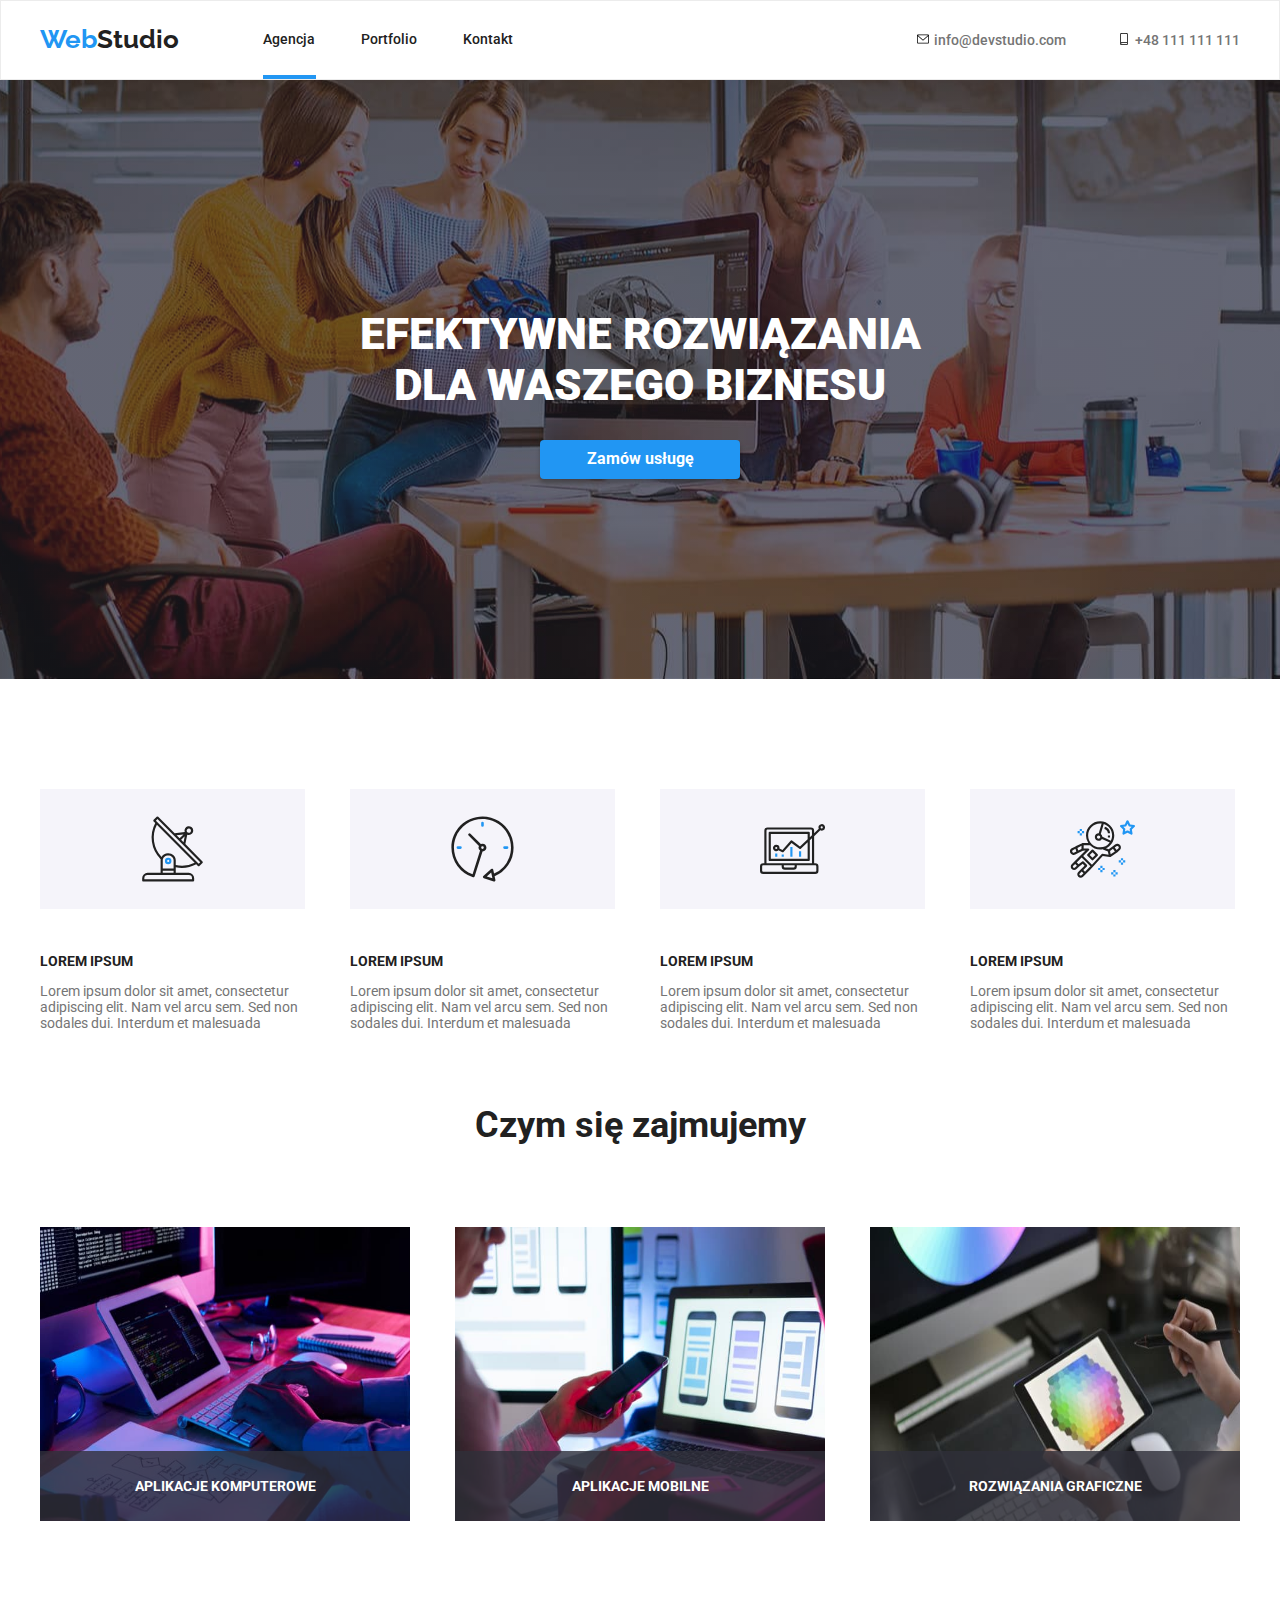
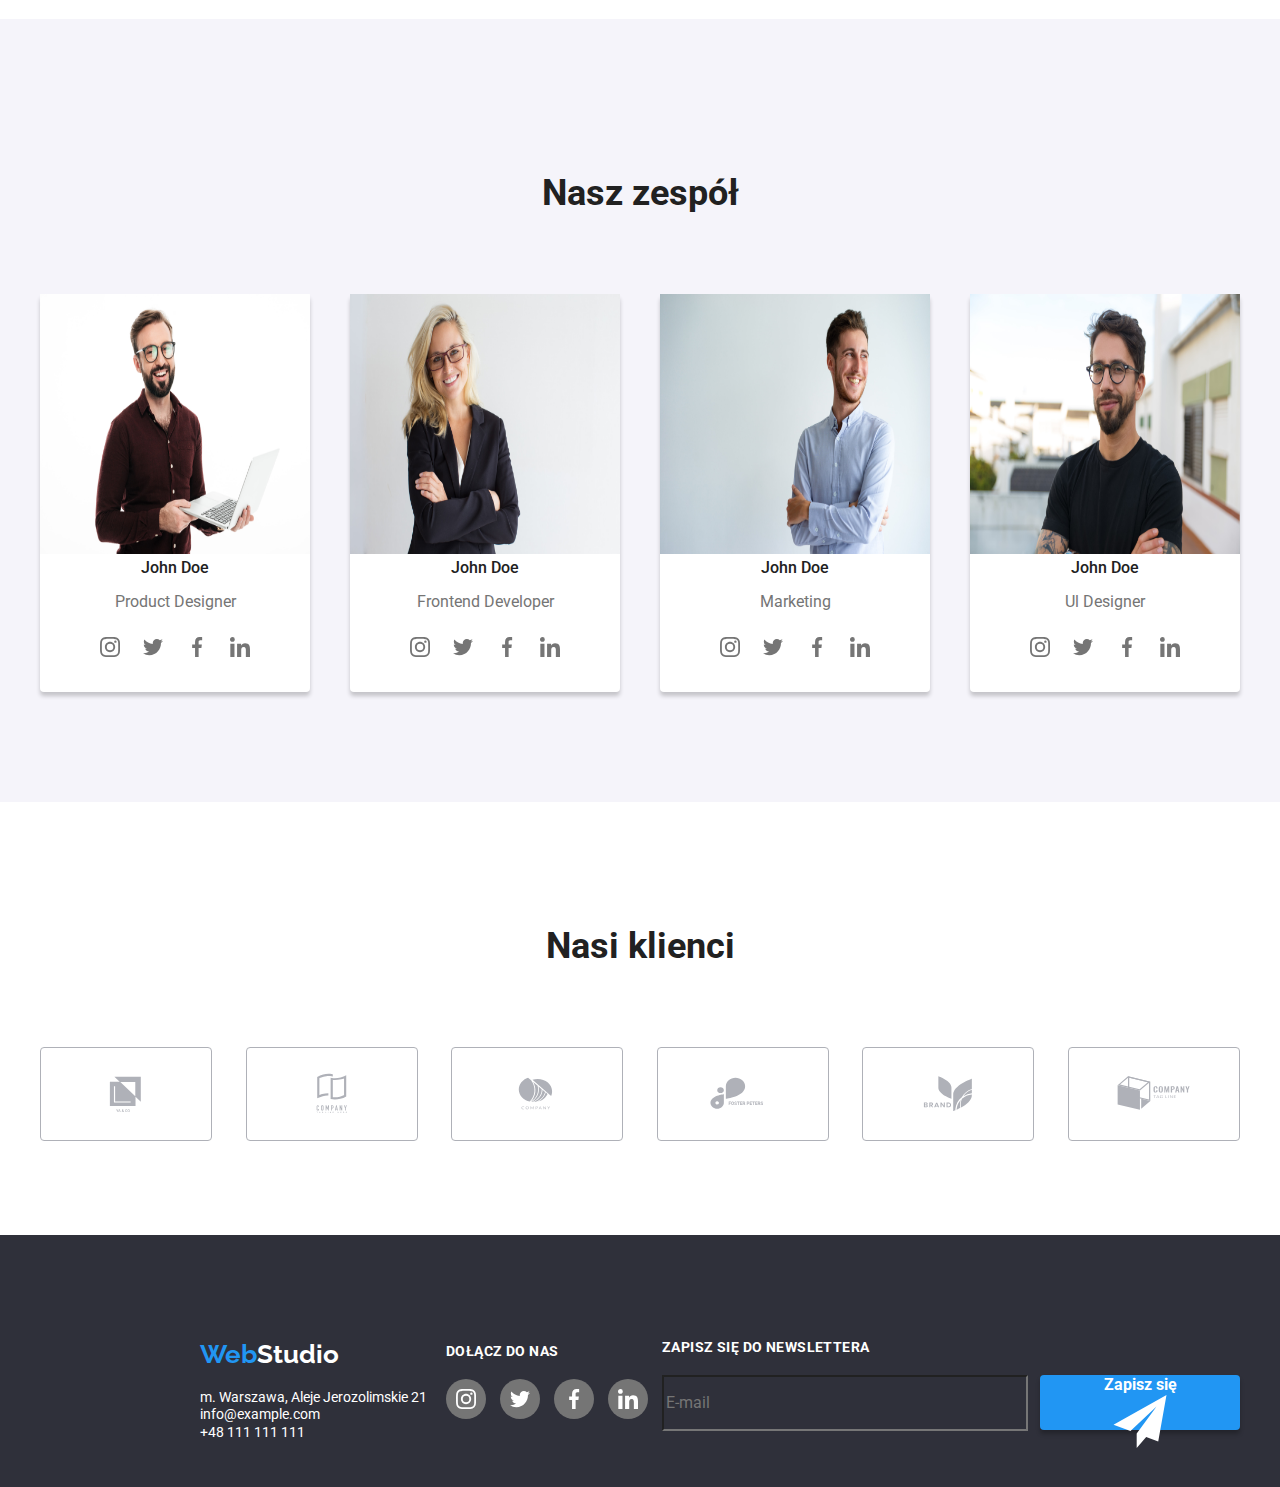
==== commit 91155ff1: "icons" ====
--- a/index.html
+++ b/index.html
@@ -609,7 +609,14 @@
                             />
 
                             <button class="footer-button" type="submit">
-                                Zapisz się
+                                Zapisz się <svg
+                            class=
+                            xmlns="http://www.w3.org/2000/svg"
+                            width="px"               
+                            height="px"
+                        >
+                            <use href="./images/icons.svg#icon-icon-send"></use>
+                        </svg>
                             </button>
                         </form>
                     </div>
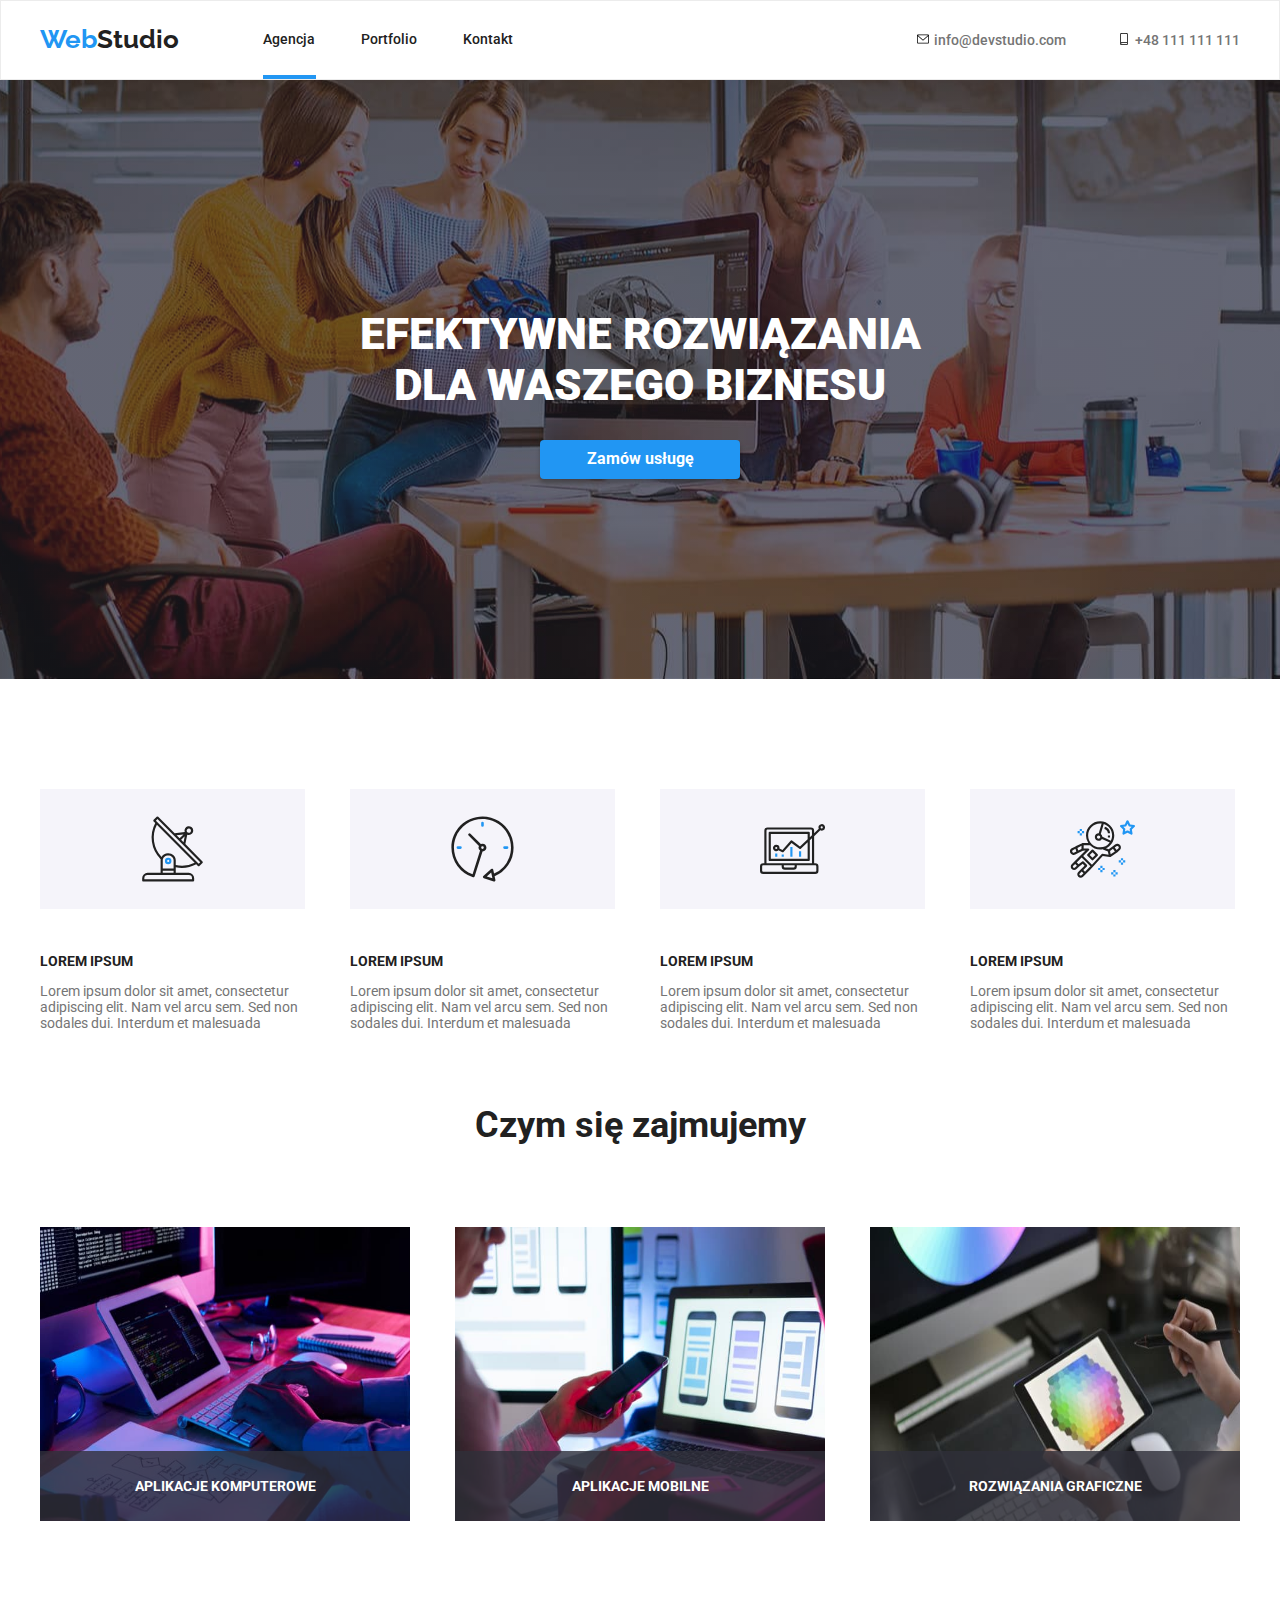
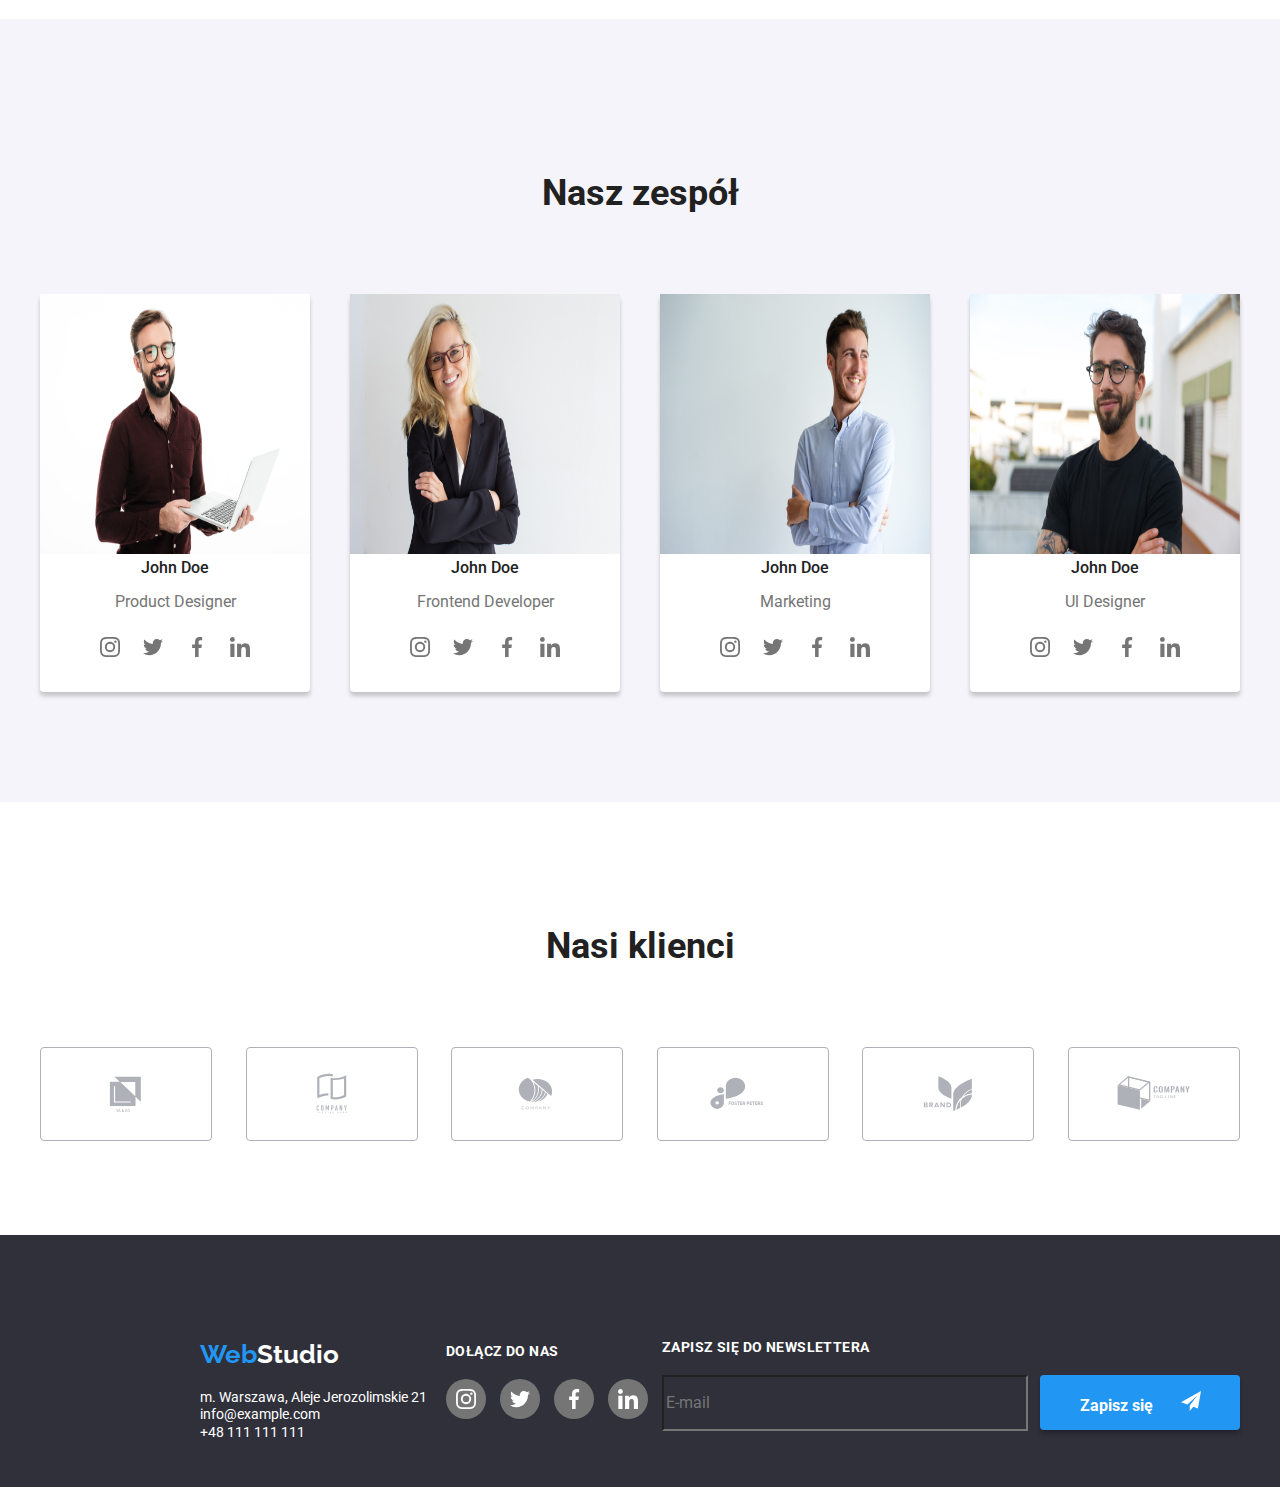
==== commit 0f1150aa: "footer finished" ====
--- a/index.html
+++ b/index.html
@@ -609,14 +609,18 @@
                             />
 
                             <button class="footer-button" type="submit">
-                                Zapisz się <svg
-                            class=
-                            xmlns="http://www.w3.org/2000/svg"
-                            width="px"               
-                            height="px"
-                        >
-                            <use href="./images/icons.svg#icon-icon-send"></use>
-                        </svg>
+                                Zapisz się
+                                <svg
+                                    class="send-icon"
+                                    xmlns="http://www.w3.org/2000/svg"
+                                    width="20px"
+                                    height="20px"
+                                    viewBox="0 0 32 32"
+                                >
+                                    <use
+                                        href="./images/icons.svg#icon-icon-send"
+                                    ></use>
+                                </svg>
                             </button>
                         </form>
                     </div>
--- a/css/styles.css
+++ b/css/styles.css
@@ -554,6 +554,7 @@
     border-radius: 4px;
     box-shadow: 0px 4px 4px rgba(0, 0, 0, 0.25);
     color: var(--snow);
+    text-align: center;
     cursor: pointer;
     width: 200px;
     height: 55px;
@@ -571,3 +572,7 @@
     justify-content: space-between;
     background-color: var(--dark-grey);
 }
+.send-icon {
+    fill: var(--snow);
+    margin-left: 24px;
+}
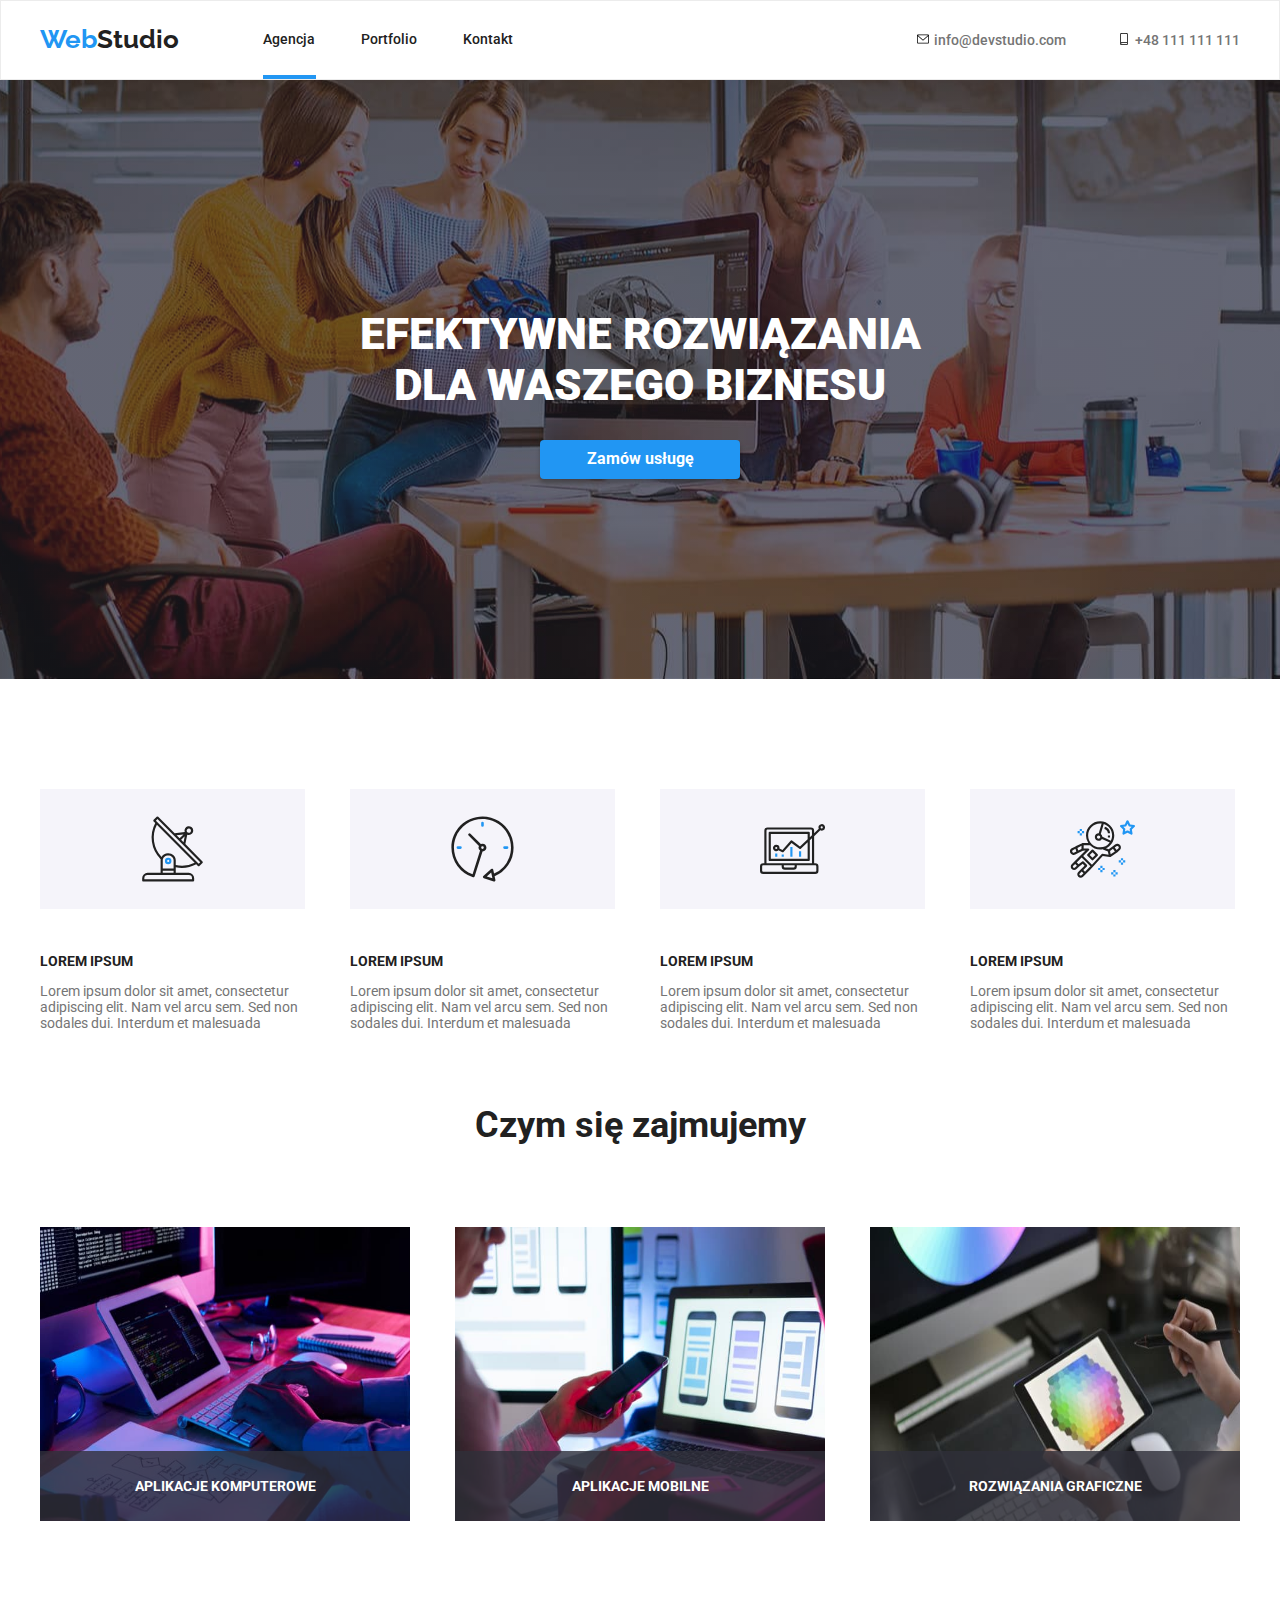
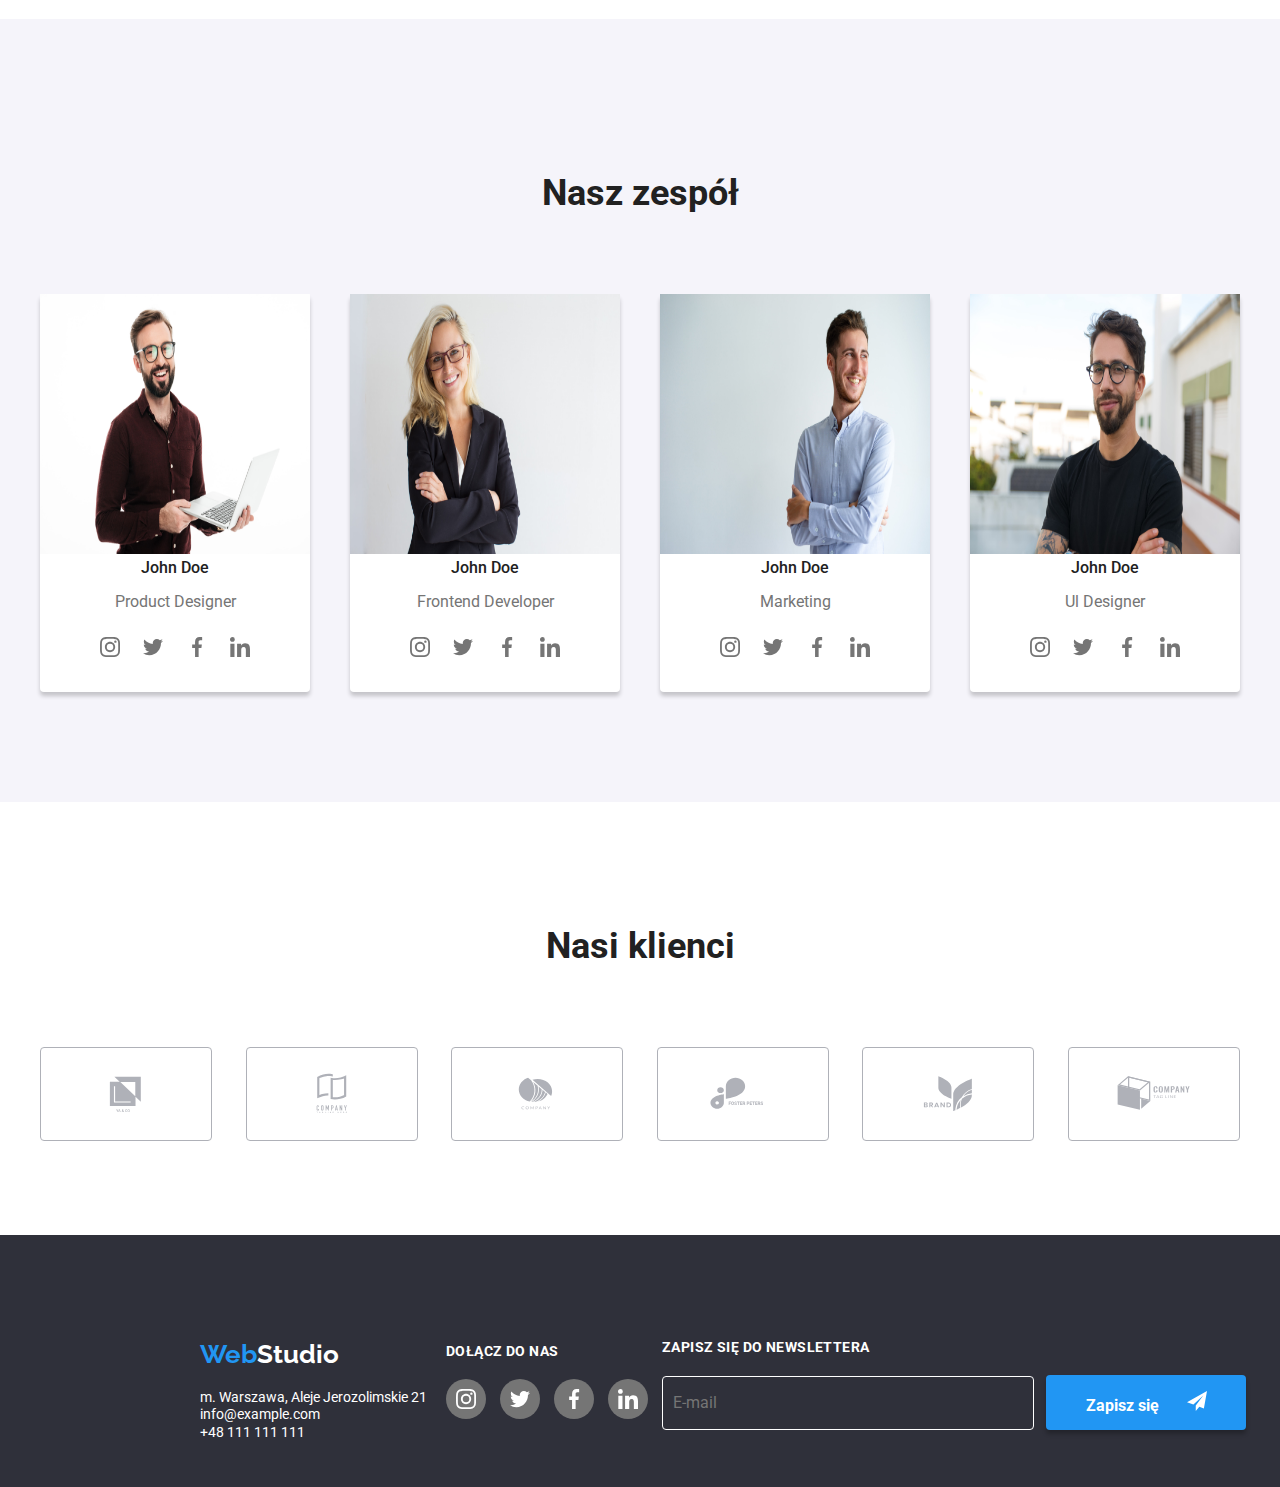
==== commit 0b4f332d: "first markeups" ====
--- a/index.html
+++ b/index.html
@@ -632,6 +632,101 @@
                 <button type="button" class="close-btn" data-modal-close>
                     X
                 </button>
+                <form
+                    name="oreder-services"
+                    autocomplete="on"
+                    class="form-style"
+                >
+                    <h3>Zostaw swoje dane w formularzu poniżej</h3>
+                    <div class="form-parts">
+                        <div class="form-parts-style">
+                            <label for="name" class="label-style first-label"
+                                >Imię</label
+                            ><input
+                                class="input-style"
+                                id="name"
+                                type="text"
+                                name="name"
+                                required
+                            />
+                            <svg class="icons-form" width="25px" height="25px">
+                                <use
+                                    href="./images/icons.svg#icon-person-black-18dp-1"
+                                ></use>
+                            </svg>
+                        </div>
+                        <div class="form-parts-style">
+                            <label for="phone" class="label-style next-label"
+                                >Telefon</label
+                            ><input
+                                class="input-style"
+                                id="phone"
+                                type="tel"
+                                name="phone-number"
+                                required
+                            />
+                            <svg class="icons-form" width="25px" height="25px">
+                                <use
+                                    href="./images/icons.svg#icon-phone-black-18dp-1"
+                                ></use>
+                            </svg>
+                        </div>
+                        <div class="form-parts-style">
+                            <label for="mail" class="label-style next-label"
+                                >E-mail</label
+                            ><input
+                                class="input-style"
+                                id="mail"
+                                type="email"
+                                name="e-mail-adress"
+                                required
+                            />
+                            <svg class="icons-form" width="25px" height="25px">
+                                <use
+                                    href="./images/icons.svg#icon-email-black-18dp-1"
+                                ></use>
+                            </svg>
+                        </div>
+                        <label for="comment" class="label-style next-label"
+                            >Komentarz</label
+                        >
+                        <textarea
+                            id="comment"
+                            name="comment"
+                            placeholder="Wprowadź tekst"
+                            class="input-style textarea"
+                        ></textarea>
+                    </div>
+                    <label class="checkbox-label">
+                        <input
+                            class="hidden-checkbox"
+                            type="checkbox"
+                            width="16px"
+                            height="15px"
+                            name="acceptation-reg"
+                            required
+                        />
+                        <svg
+                            class="checkbox-icon-empty"
+                            width="16px"
+                            height="15px"
+                        >
+                            <use href="./images/icons.svg#icon-Vector1"></use>
+                        </svg>
+                        <svg
+                            class="checkbox-icon-tick"
+                            width="16px"
+                            height="15px"
+                        >
+                            <use href="./images/icons.svg#icon-Vector"></use>
+                        </svg>
+                        <div class="checkbox-text">
+                            Oświadczam, iż akceptuję <a href="#">Regulamin</a> i
+                            <a href="#">Politykę Prywatności</a>
+                        </div>
+                    </label>
+                    <button type="submit" class="modal-button">Wyślij</button>
+                </form>
             </div>
         </div>
         <script src="./js/modal.js"></script>
--- a/css/styles.css
+++ b/css/styles.css
@@ -545,8 +545,11 @@
     margin-right: 12px;
     width: 358px;
     height: 50px;
+    border-radius: 4px;
+    border: 1px solid var(--snow);
     color: var(--snow);
     background-color: var(--dark-grey);
+    padding-left: 10px;
 }
 .footer-button {
     background-color: var(--brand-color);
@@ -576,3 +579,130 @@
     fill: var(--snow);
     margin-left: 24px;
 }
+.form-style {
+    display: flex;
+    flex-direction: column;
+    margin-inline: 20px;
+}
+form h3 {
+    text-align: center;
+    font-size: 20px;
+    font-weight: 700;
+    line-height: 23px;
+    letter-spacing: 1, 15;
+}
+.form-parts input {
+    width: 448px;
+    height: 40px;
+    background-color: inherit;
+    border: 1px solid var(--icons-grey);
+    border-radius: 4px;
+    display: block;
+}
+.form-parts-style {
+    position: relative;
+}
+.label-style {
+    font-size: 12px;
+    line-height: 14px;
+    letter-spacing: 1, 16;
+    display: flex;
+    color: var(--mouse);
+}
+.first-label {
+    margin-top: 0 auto;
+}
+.next-label {
+    margin-top: 10px;
+}
+.input-style {
+    padding-left: 40px;
+}
+.input-style:focus {
+    outline: 1px solid var(--brand-color);
+    transition-property: outline;
+    transition-duration: 250ms;
+    transition-timing-function: cubic-bezier(0.4, 0, 0.2, 1);
+}
+.input-style:focus + svg {
+    fill: var(--brand-color);
+    transition-property: fill;
+    transition-duration: 250ms;
+    transition-timing-function: cubic-bezier(0.4, 0, 0.2, 1);
+}
+.form-parts svg {
+    position: absolute;
+}
+.icons-form {
+    top: 25px;
+    left: 10px;
+    fill: var(--almost-black);
+}
+.form-parts textarea {
+    border: 1px solid var(--icons-grey);
+    border-radius: 4px;
+    display: block;
+    resize: none;
+}
+.textarea {
+    font-size: 12px;
+    color: var(--icons-grey);
+    width: 448px;
+    height: 120px;
+    padding: 12px 26px 12px 16px;
+}
+.modal-button {
+    background-color: var(--brand-color);
+    border: var(--brand-color);
+    border-radius: 4px;
+    box-shadow: 0px 4px 4px rgba(0, 0, 0, 0.25);
+    color: var(--snow);
+    cursor: pointer;
+    width: 200px;
+    height: 50px;
+    font-size: 16px;
+    font-weight: 700;
+    line-height: 1, 9;
+    letter-spacing: 6%;
+    vertical-align: top;
+    text-align: center;
+    margin: 20px 144px 40px 144px;
+}
+.checkbox-label {
+    font-size: 14px;
+    line-height: 24px;
+    letter-spacing: 0, 58;
+    color: var(--mouse);
+    display: flex;
+    align-items: center;
+    position: relative;
+}
+.checkbox-label a {
+    text-decoration: underline;
+    color: var(--brand-color);
+}
+.hidden-checkbox {
+    appearance: none;
+    width: 16px;
+    height: 15px;
+    z-index: 10;
+}
+.checkbox-icon-empty {
+    position: absolute;
+    margin-top: 20px;
+}
+.checkbox-icon-tick {
+    position: absolute;
+    fill: var(--snow);
+    border-radius: 2px;
+    visibility: hidden;
+    margin-top: 20px;
+}
+.hidden-checkbox:checked ~ .checkbox-icon-tick {
+    visibility: visible;
+    background-color: var(--brand-color);
+}
+.checkbox-text {
+    margin-top: 20px;
+    margin-left: 8px;
+}
